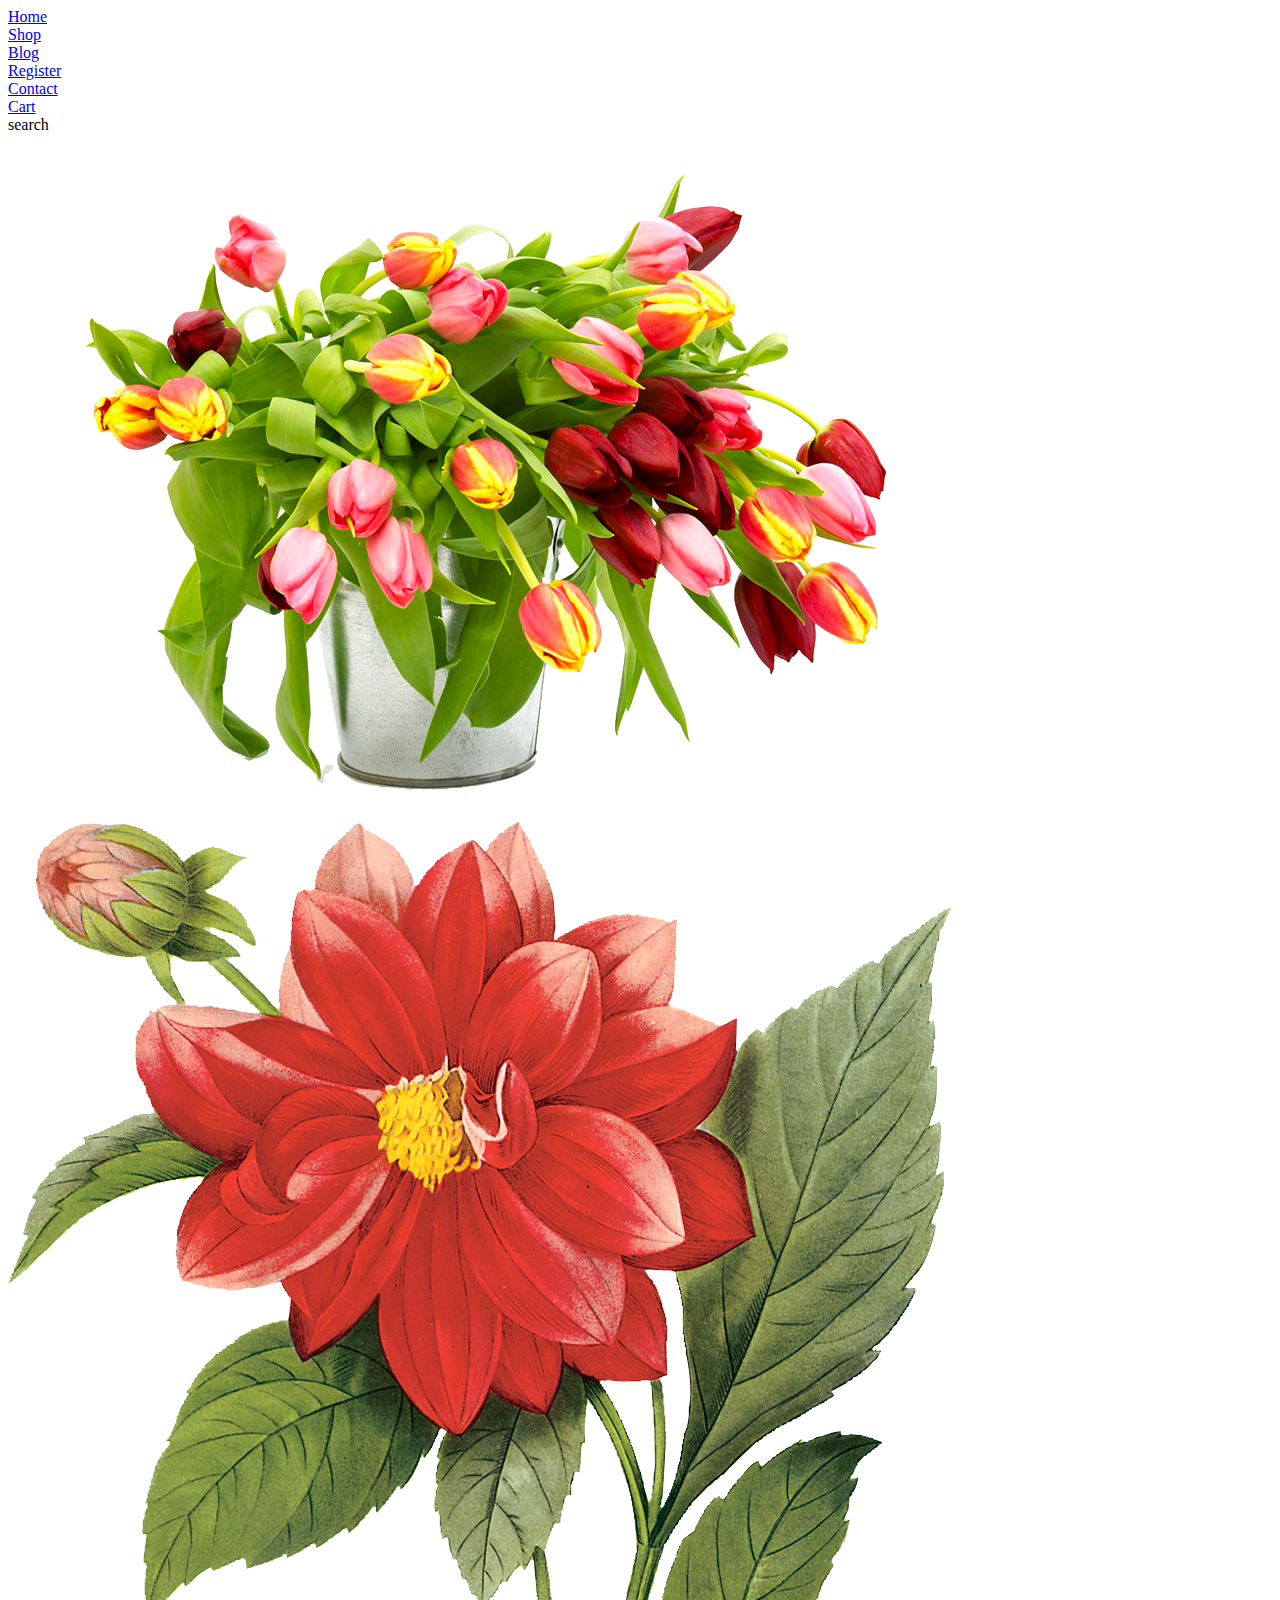
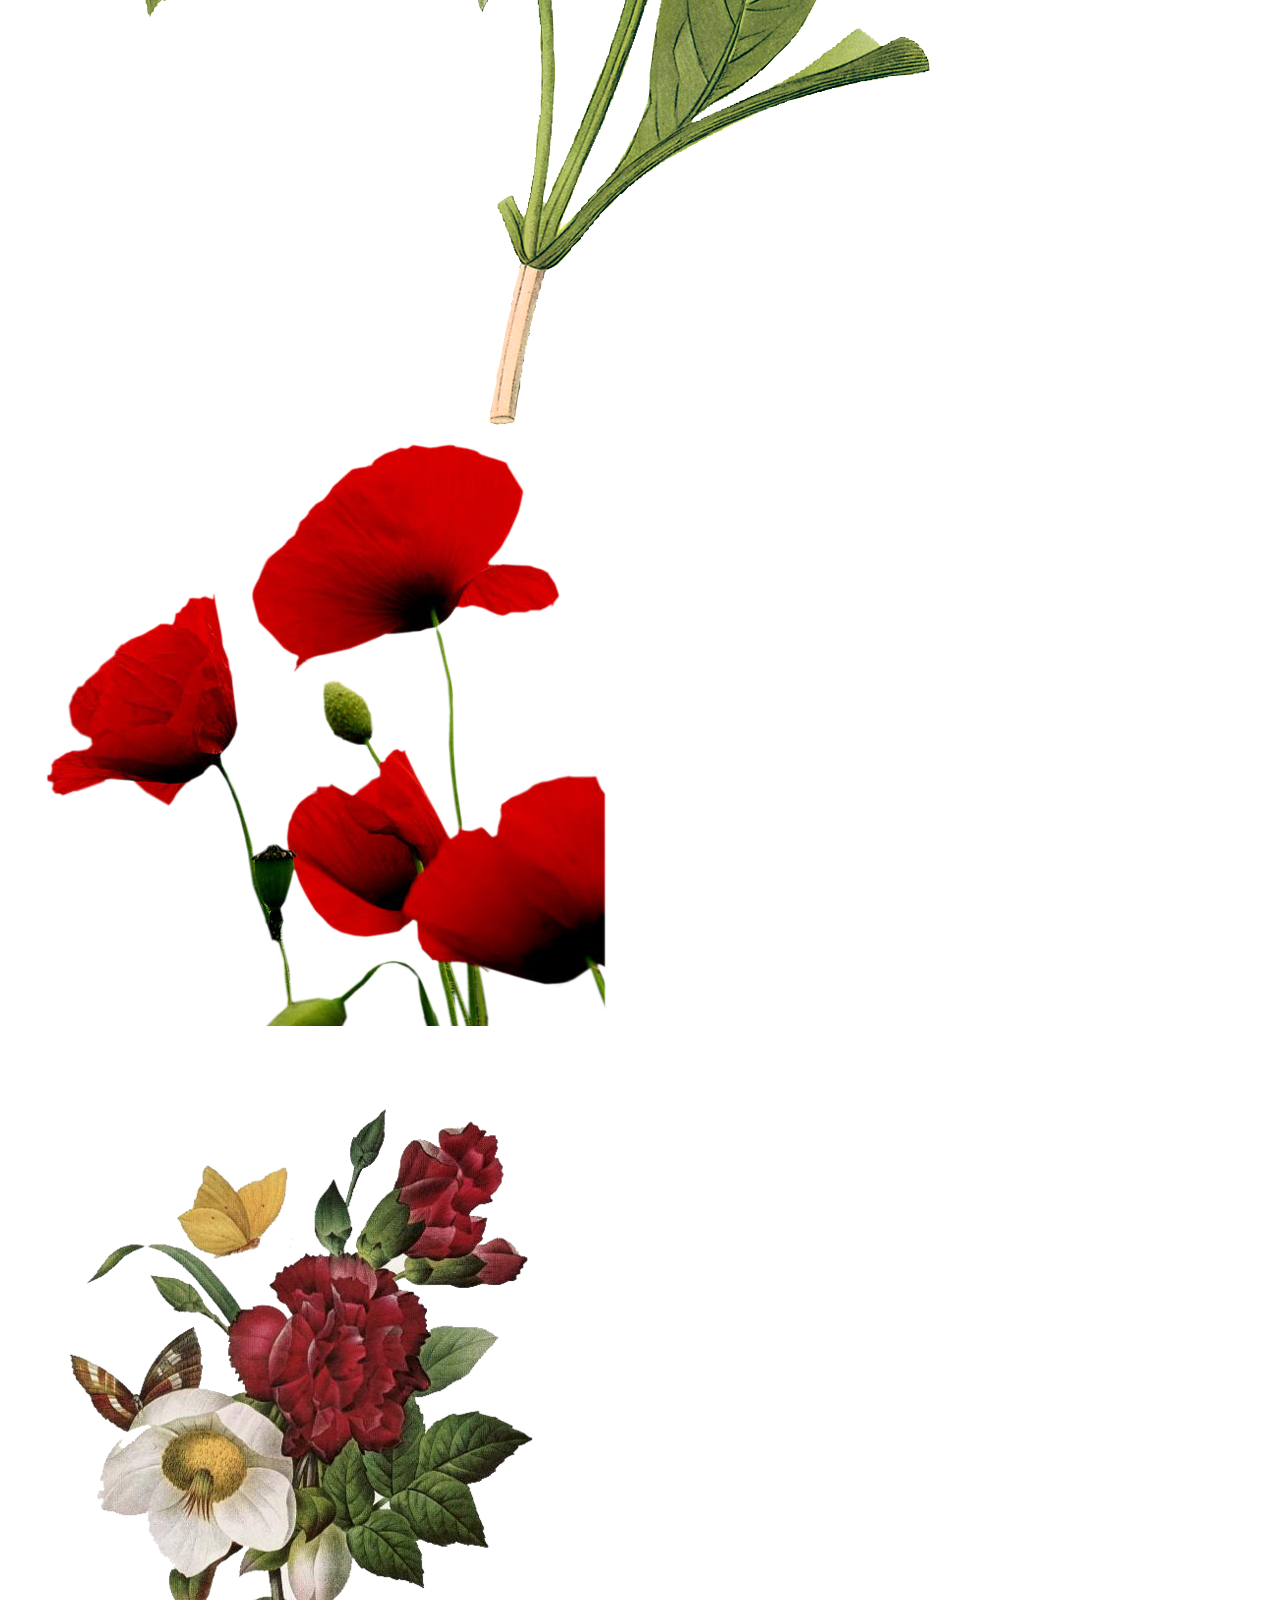
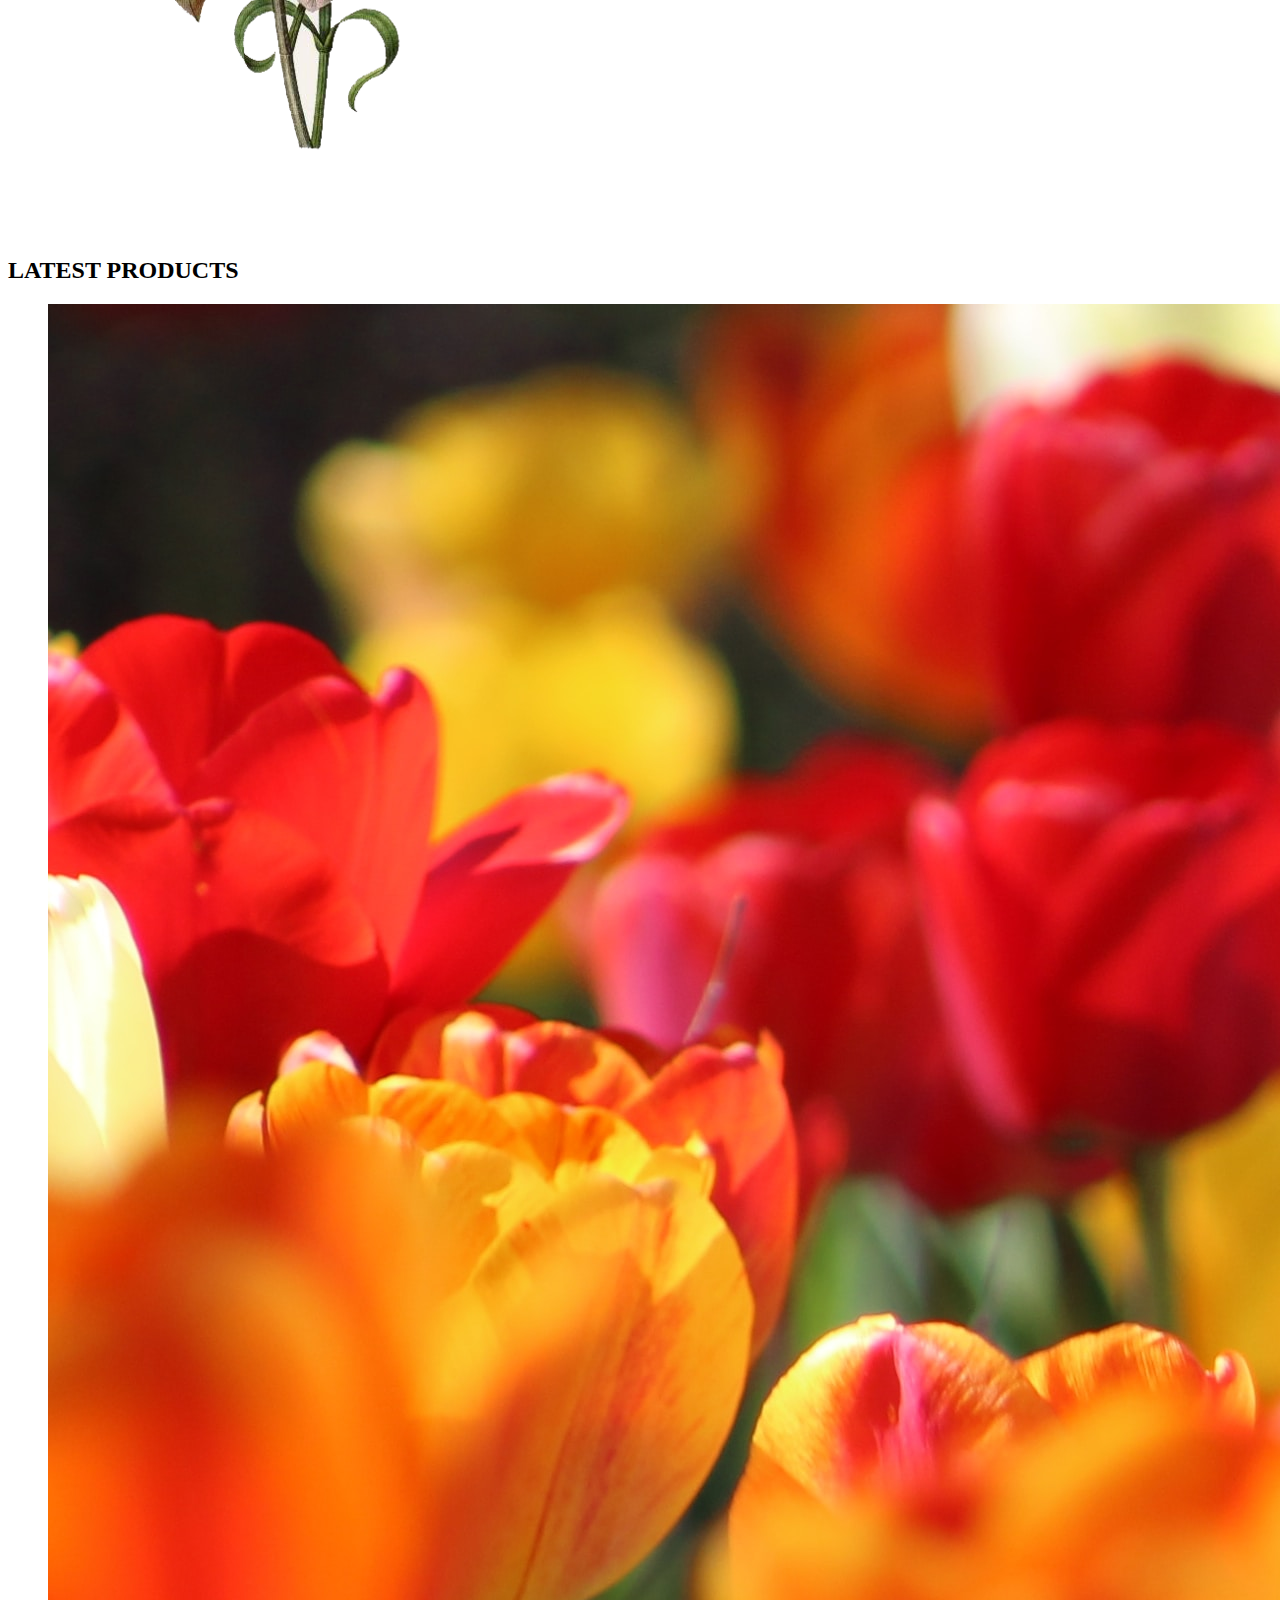
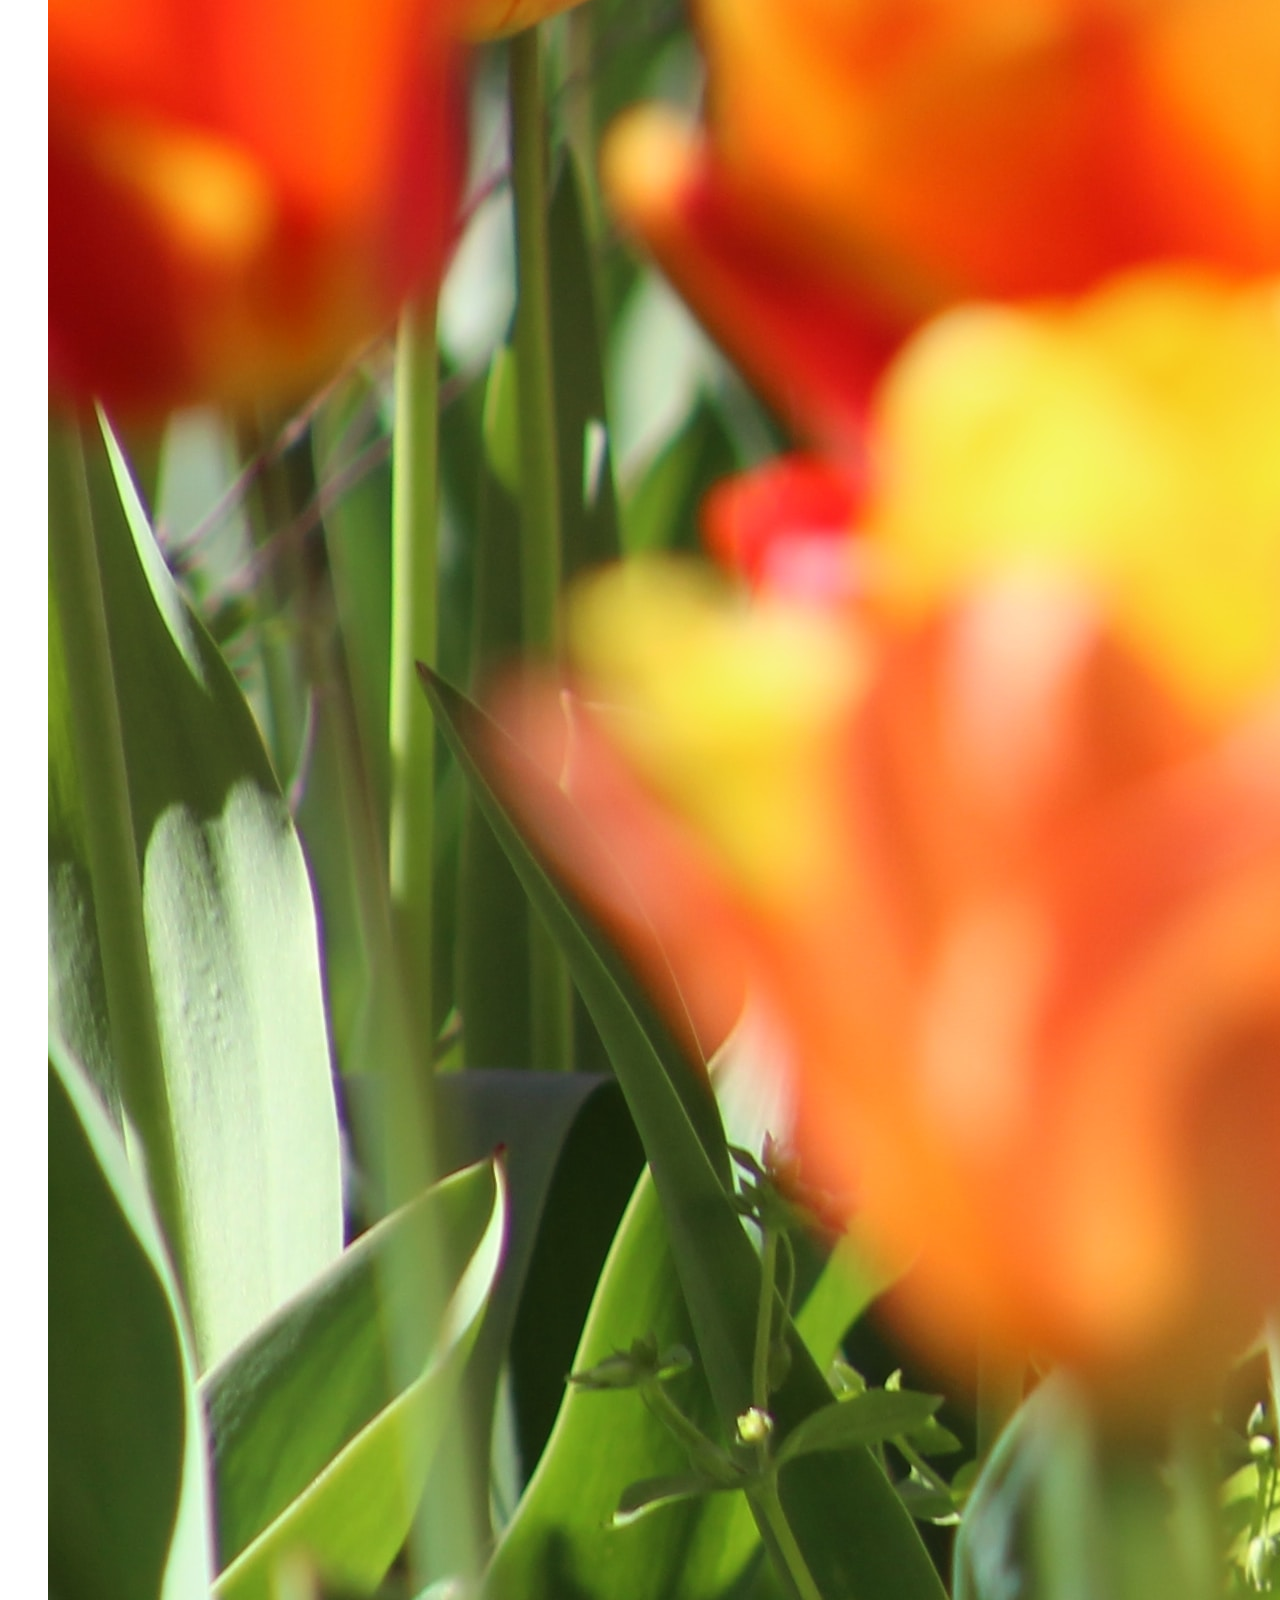
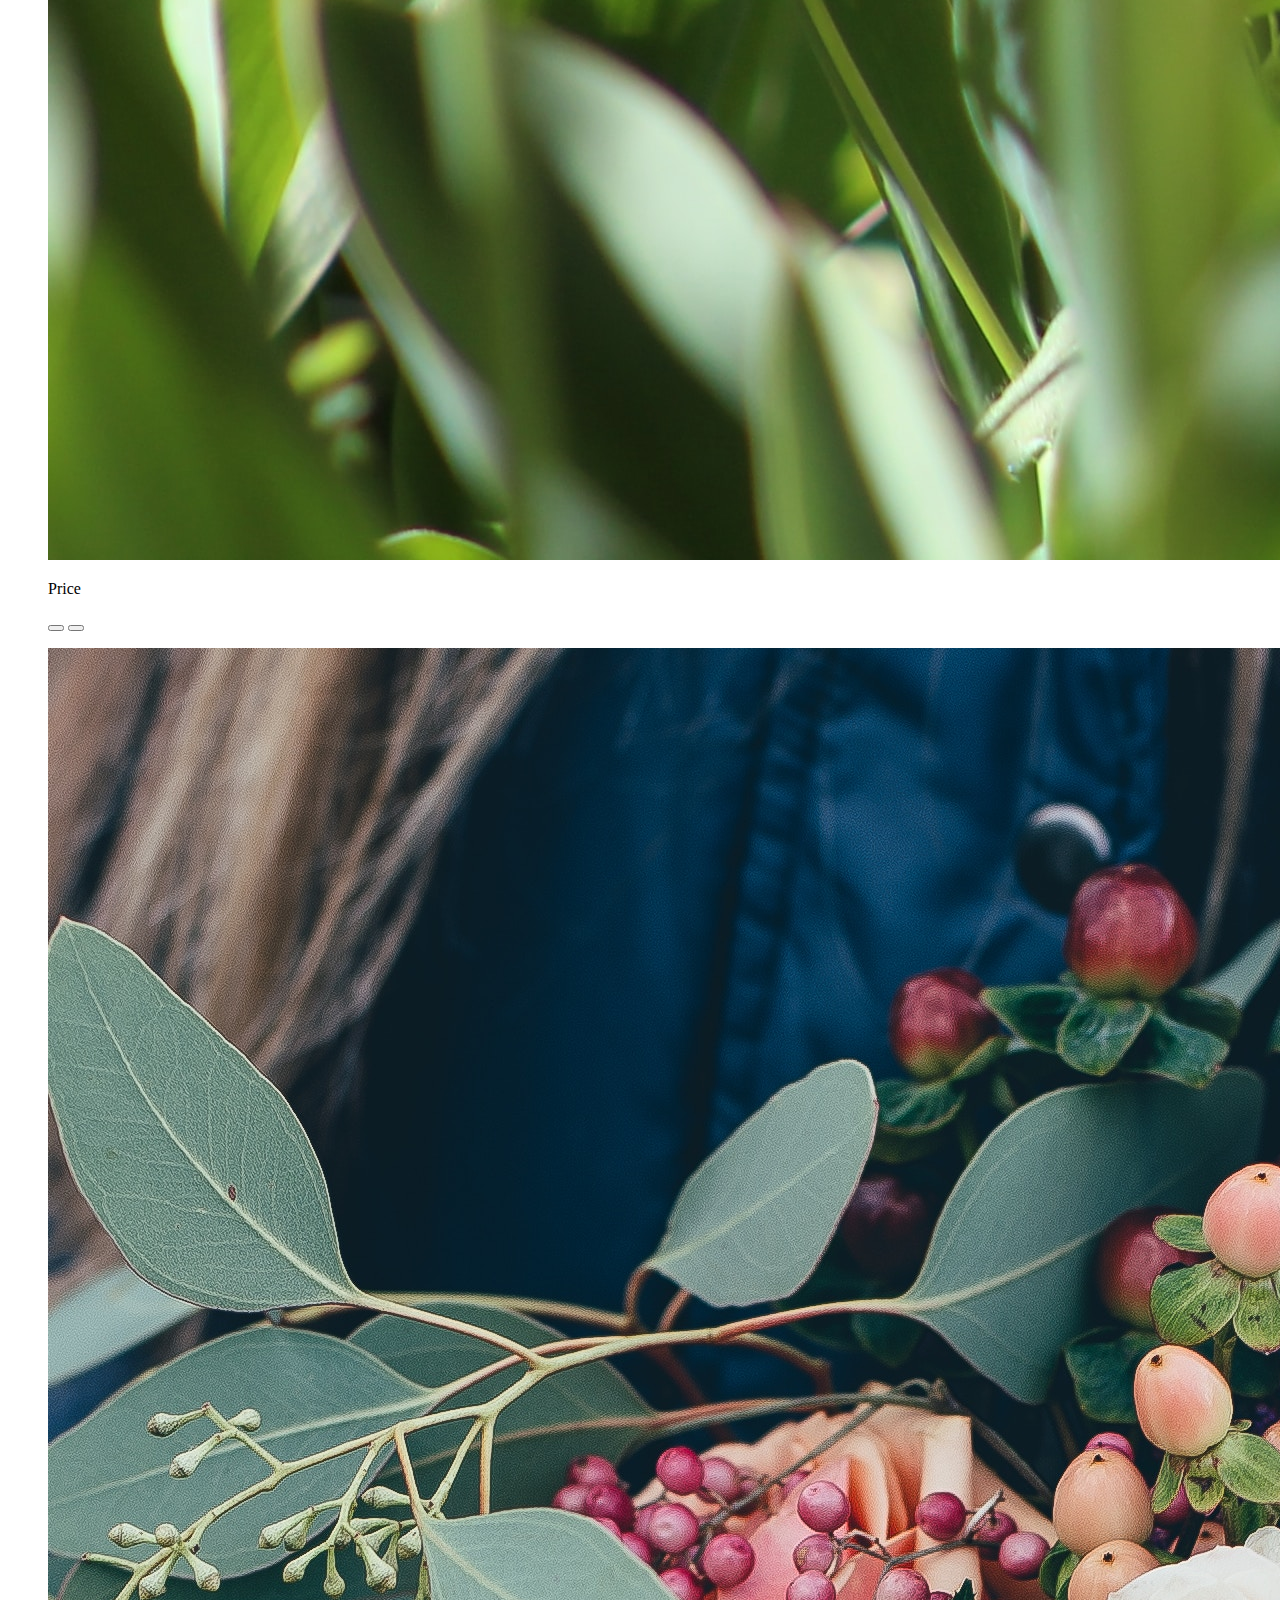
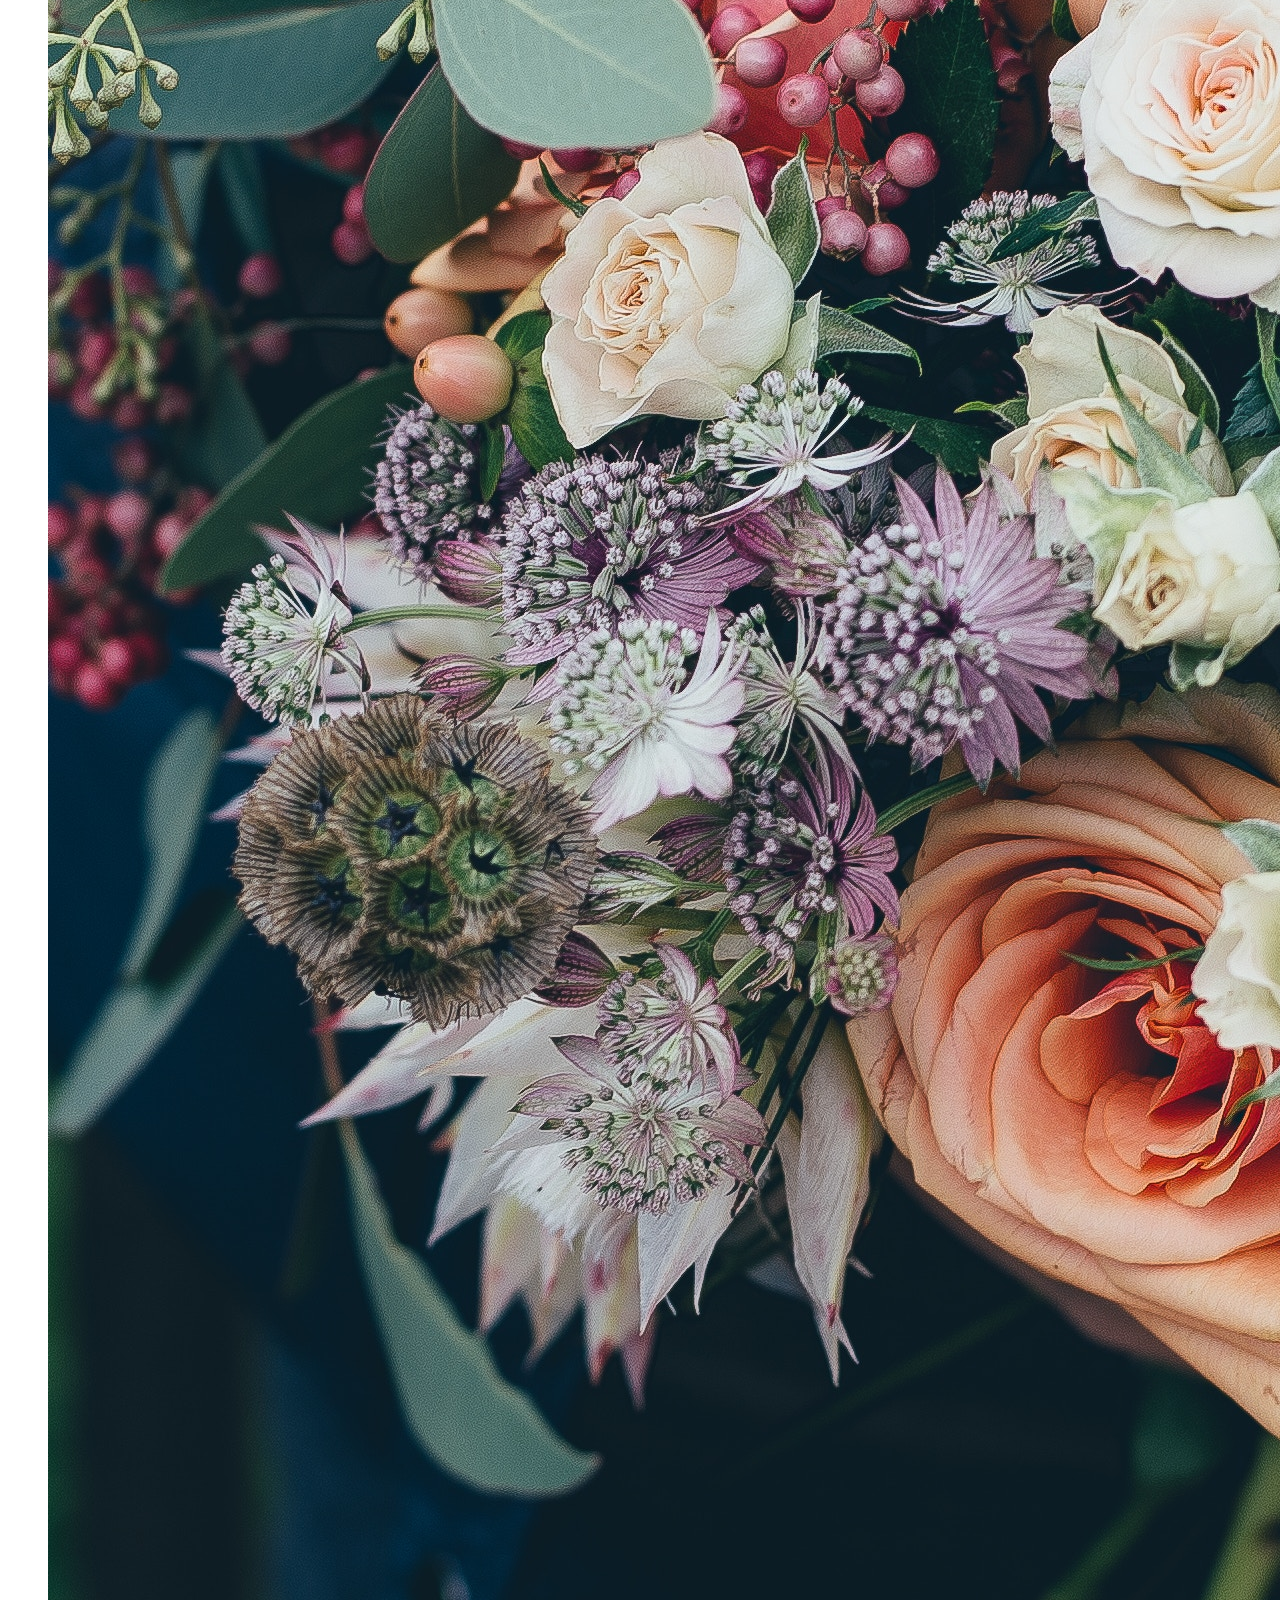
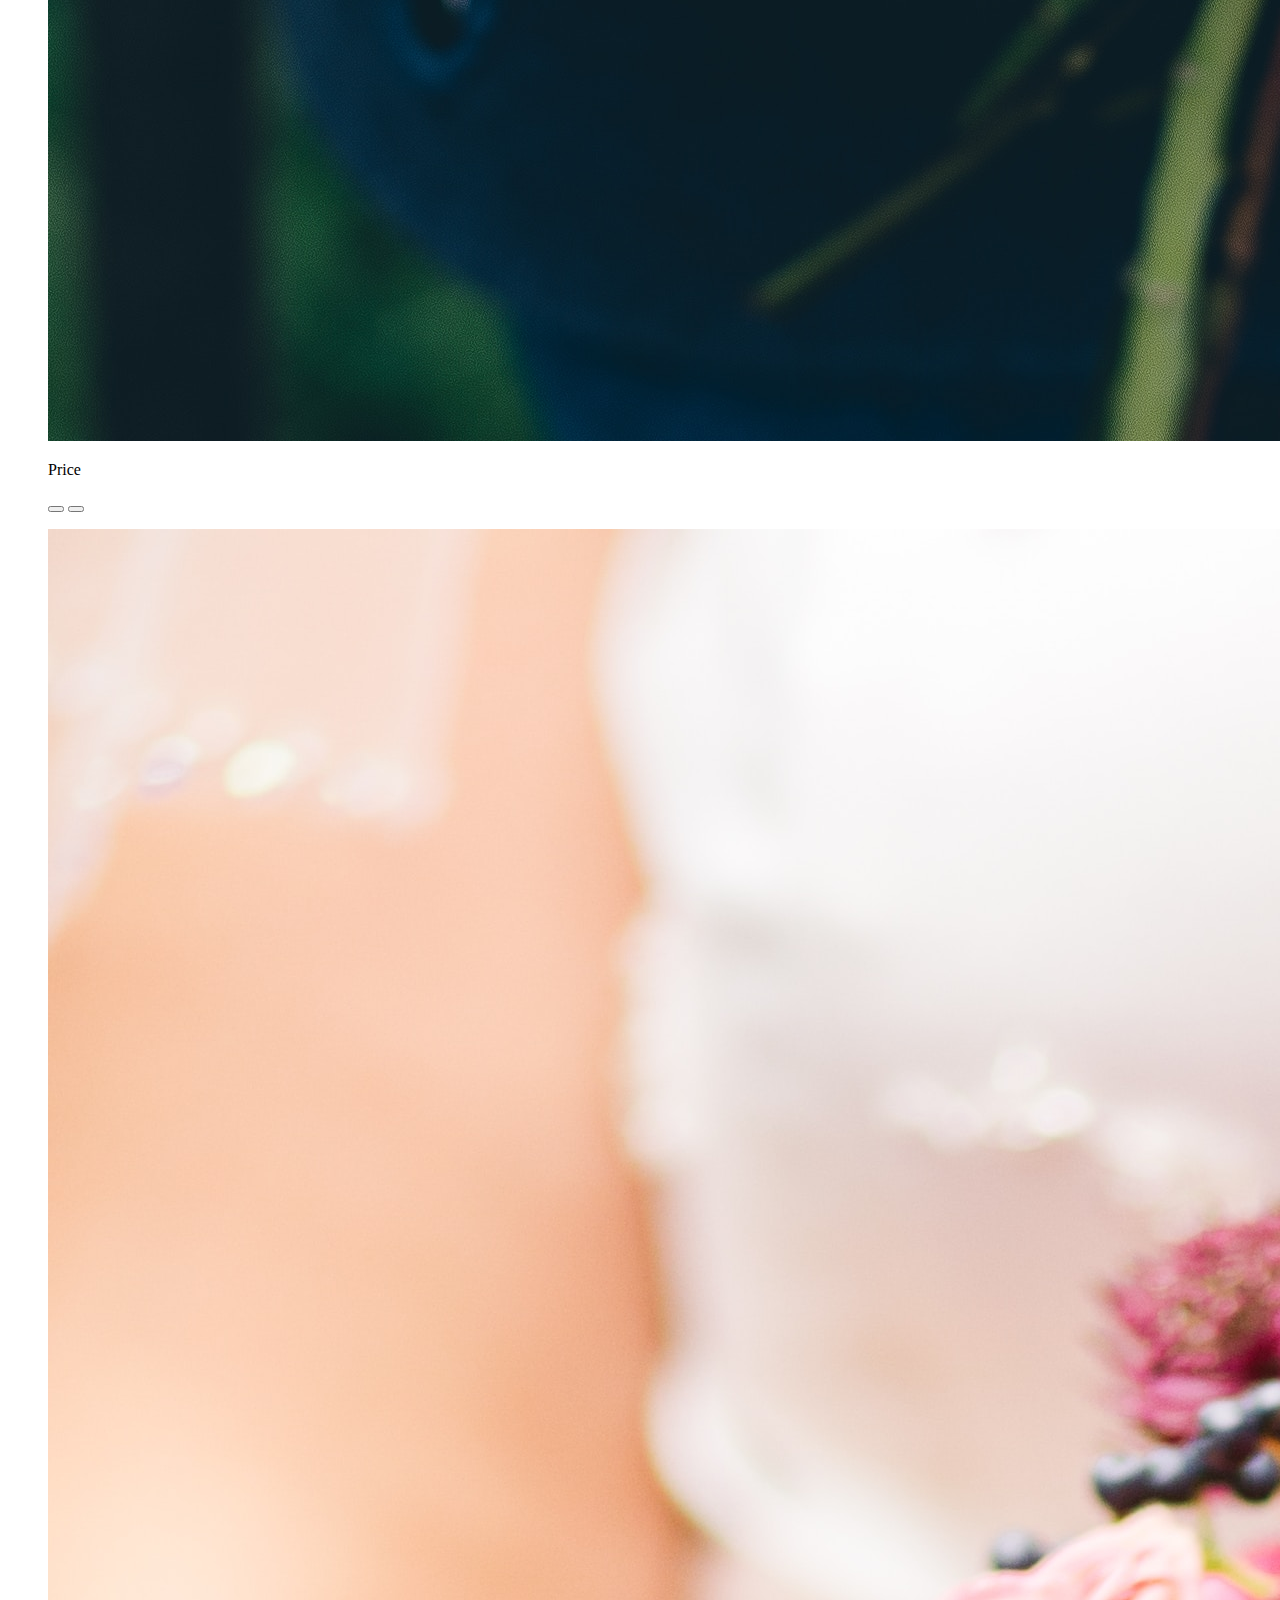
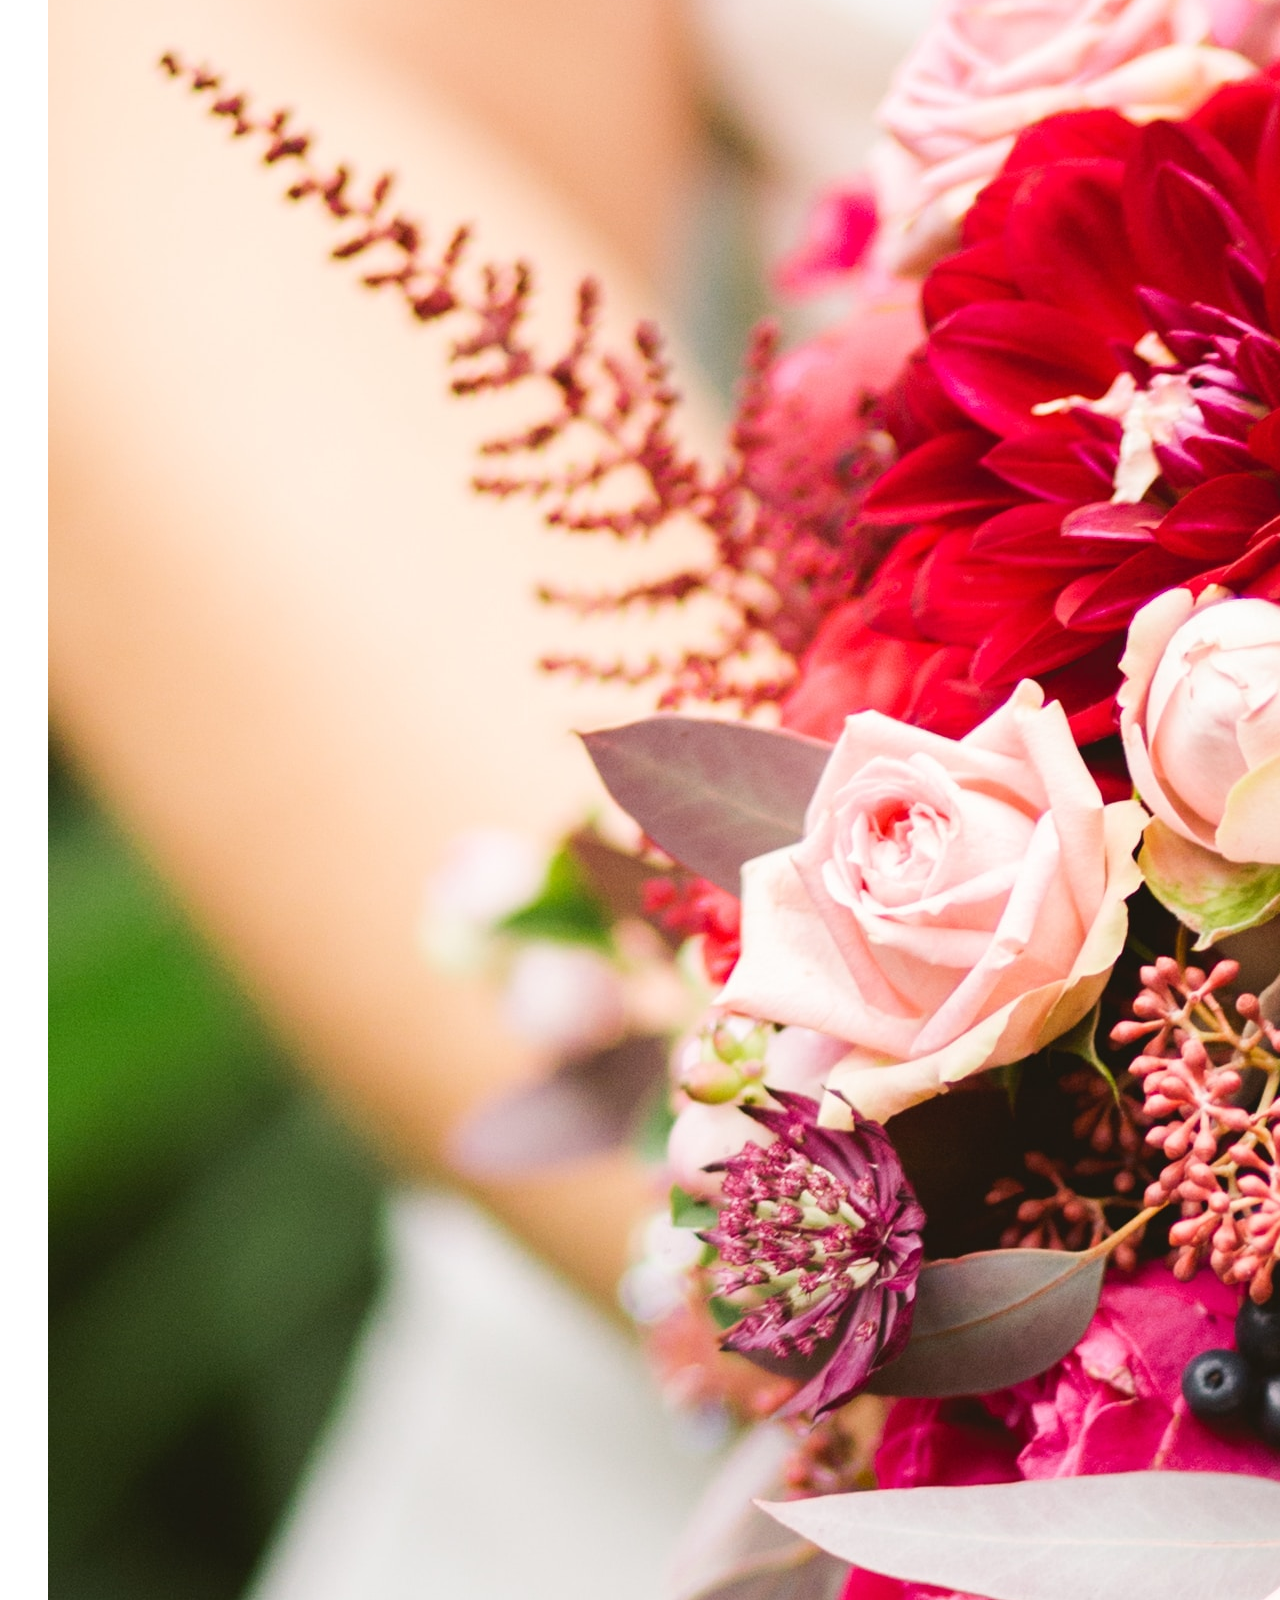
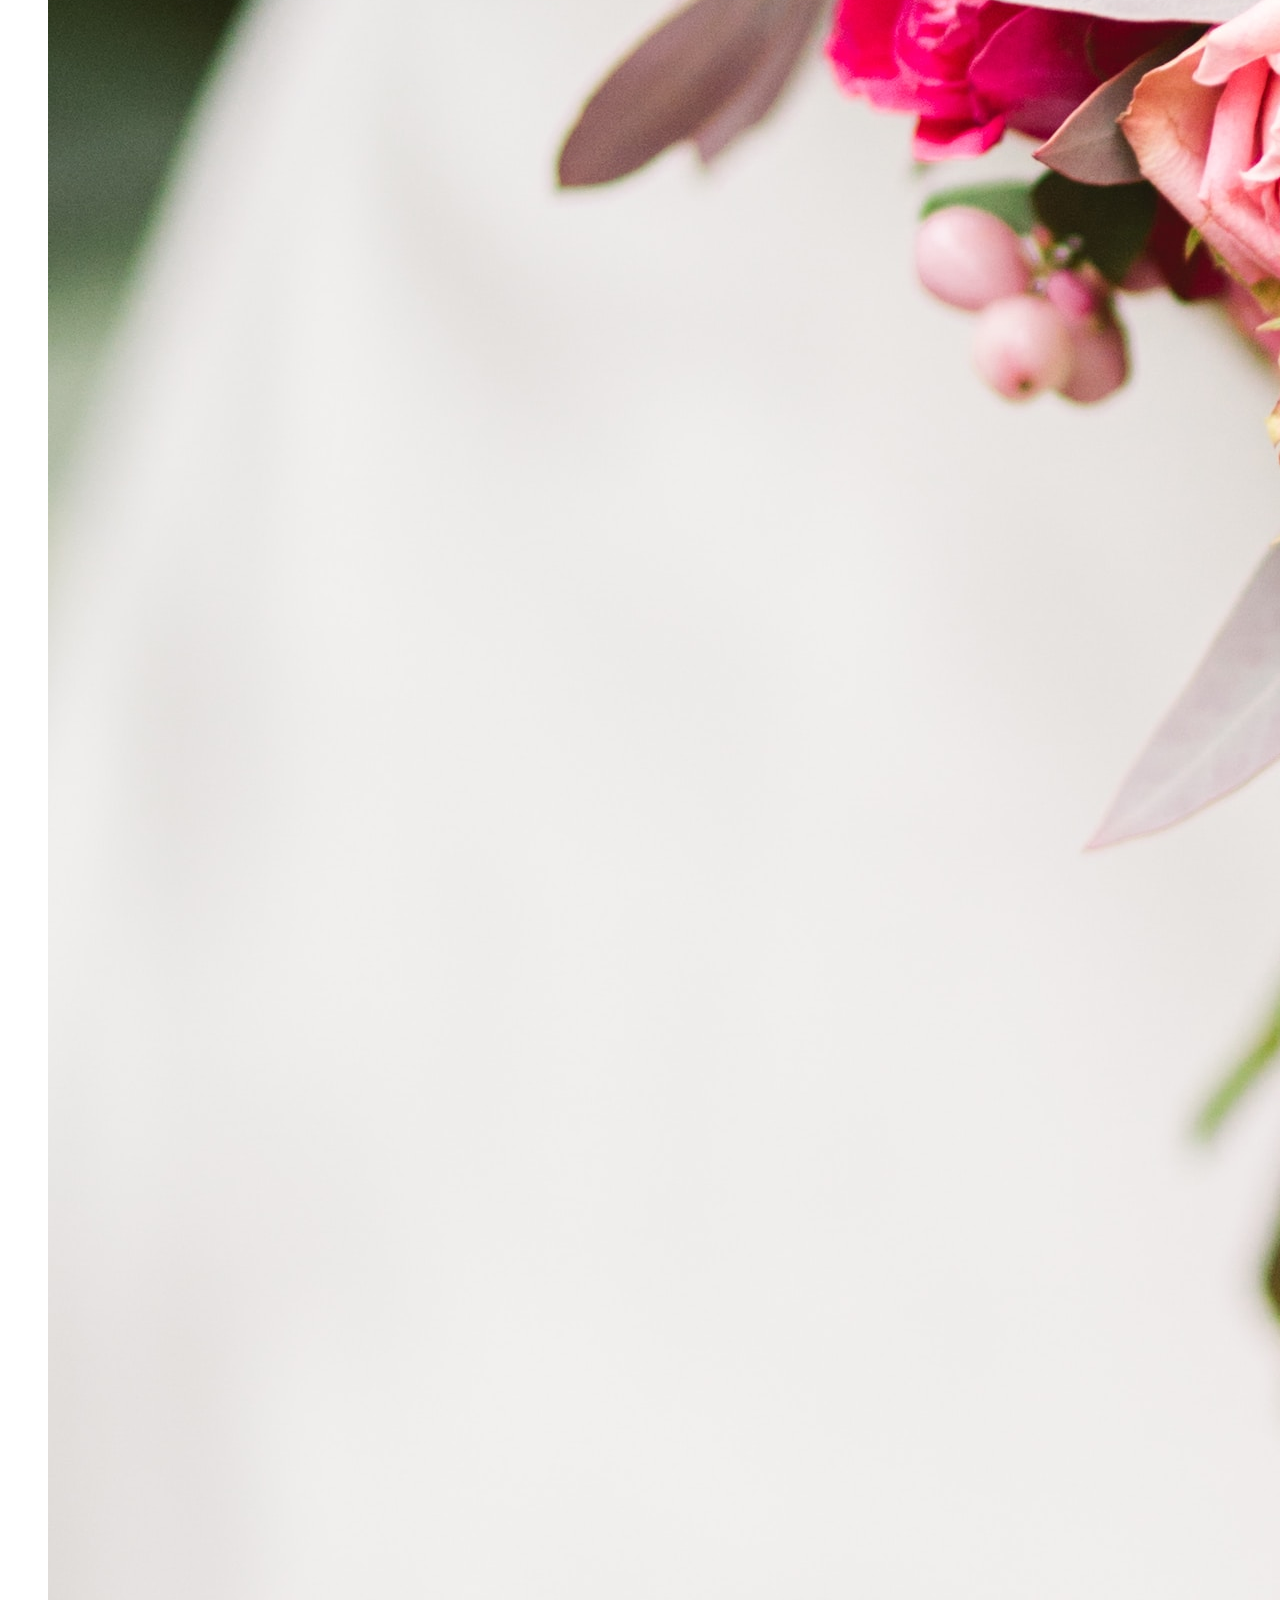
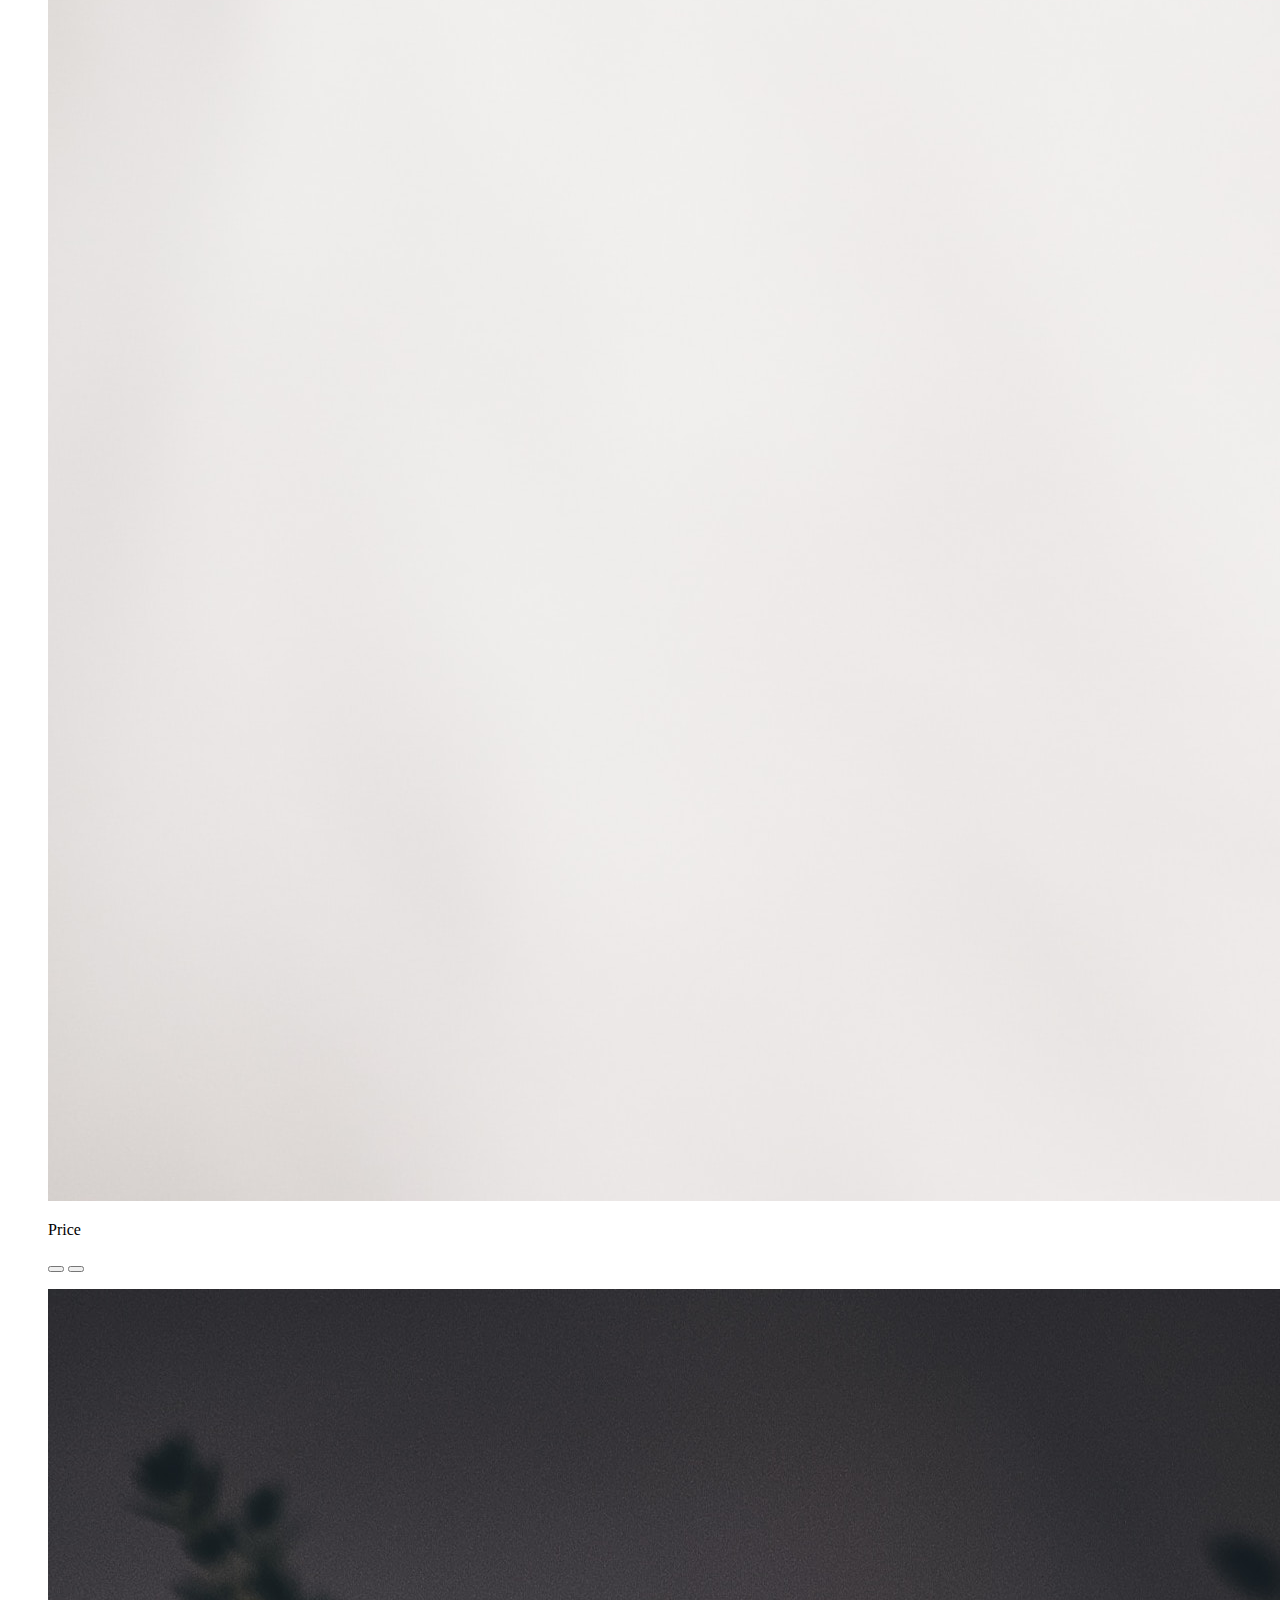
==== index.html @ 4d69bd99 "The html structure and images to bes used are downloaded too" ====
<!DOCTYPE html>
<html lang="en">

<head>
    <meta charset="UTF-8" />
    <meta name="viewport" content="width=device-width, initial-scale=1.0" />
    <meta http-equiv="X-UA-Compatible" content="ie=edge" />
    <link rel="stylesheet" href="css/main.css">
    <script src="https://kit.fontawesome.com/df9a35c61a.js"></script>
    <title>Home-Flower</title>
</head>

<body>
    <nav>
        <div class="each-nav">
            <a href="javascript:void(0)">Home</a>
        </div>
        <div class="each-nav">
            <a href="javascript:void(0)">Shop</a>
        </div>
        <div class="each-nav">
            <a href="javascript:void(0)">Blog</a>
        </div>
        <div class="each-nav">
            <a href="javascript:void(0)">Register</a>
        </div>
        <div class="each-nav">
            <a href="javascript:void(0)">Contact</a>
        </div>
        <div class="each-nav">
            <a href="javascript:void(0)">Cart</a>
        </div>
        <div class="each-nav">
            search
        </div>
    </nav>
    <div class="banner">
        <div class="left-banner">

        </div>
        <div class="right-banner">

        </div>
    </div>
    <div class="services">
        <div class="each-card">

        </div>
        <div class="each-card">

        </div>
        <div class="each-card">

        </div>
        <div class="each-card">

        </div>
    </div>
    <div class="display-flowers">
        <div class="each-flower-section">
            <img src="images/6.png" alt="flowers in our collection">
        </div>
        <div class="each-flower-section">
            <img src="images/7.png" alt="flowers in our collection">
        </div>
        <div class="each-flower-section">
            <img src="images/4.png" alt="flowers in our collection">
        </div>
        <div class="each-flower-section">
            <img src="images/2.png" alt="flowers in our collection">
        </div>
    </div>
    <div class="latest-product">
        <h2>LATEST <span>PRODUCTS</span></h2>
        <div class="each-product">
            <figure>
                <img src="images/8.jpg" alt="">
                <figcaption>
                    <p>Price</p>
                    <span>
                        <button><i class="fa fa-shopping-cart"></i></button>
                        <button><i class="fa fa-heart-o"></i></button>
                    </span>
                </figcaption>
            </figure>
        </div>
        <div class="each-product">
            <figure>
                <img src="images/9.jpg" alt="">
                <figcaption>
                    <p>Price</p>
                    <span>
                        <button><i class="fa fa-shopping-cart"></i></button>
                        <button><i class="fa fa-heart-o"></i></button>
                    </span>
                </figcaption>
            </figure>
        </div>
        <div class="each-product">
            <figure>
                <img src="images/10.jpg" alt="">
                <figcaption>
                    <p>Price</p>
                    <span>
                        <button><i class="fa fa-shopping-cart"></i></button>
                        <button><i class="fa fa-heart-o"></i></button>
                    </span>
                </figcaption>
            </figure>
        </div>
        <div class="each-product">
            <figure>
                <img src="images/11.jpg" alt="">
                <figcaption>
                    <p>Price</p>
                    <span>
                        <button><i class="fa fa-shopping-cart"></i></button>
                        <button><i class="fa fa-heart-o"></i></button>
                    </span>
                </figcaption>
            </figure>
        </div>
        <div class="each-product">
            <figure>
                <img src="images/12.jpg" alt="">
                <figcaption>
                    <p>Price</p>
                    <span>
                        <button><i class="fa fa-shopping-cart"></i></button>
                        <button><i class="fa fa-heart-o"></i></button>
                    </span>
                </figcaption>
            </figure>
        </div>
        <div class="each-product">
            <figure>
                <img src="images/7.png" alt="">
                <figcaption>
                    <p>Price</p>
                    <span>
                        <button><i class="fa fa-shopping-cart"></i></button>
                        <button><i class="fa fa-heart-o"></i></button>
                    </span>
                </figcaption>
            </figure>
        </div>
        <div class="each-product">
            <figure>
                <img src="images/11.jpg" alt="">
                <figcaption>
                    <p>Price</p>
                    <span>
                        <button><i class="fa fa-shopping-cart"></i></button>
                        <button><i class="fa fa-heart-o"></i></button>
                    </span>
                </figcaption>
            </figure>
        </div>
        <div class="each-product">
            <figure>
                <img src="images/5.png" alt="">
                <figcaption>
                    <p>Price</p>
                    <span>
                        <button><i class="fa fa-shopping-cart"></i></button>
                        <button><i class="fa fa-heart-o"></i></button>
                    </span>
                </figcaption>
            </figure>
        </div>
    </div>
    <div class="newsletter">
        <div class="main-receive-newsletter">
            <h3>GET UPDATE FROM FLOWER APP</h3>
            <p>Bearing Void gathering light light his eavening unto dont afraid</p>
            <div>
                <form action="javscript:void(0)" method="post">
                    <input type="email" name="email" id="email" placeholder="Your email e.g flowers@geek.com">
                    <input type="submit" value="Subscribe Now">
                </form>
            </div>
        </div>
    </div>
    <footer>
        <div class="about">
            <h3>About Us</h3>
            <p>
                Lorem ipsum dolor sit amet, consectetur adipisicing elit, sed do eiusmod tempor incididunt ut labore
                dolore magna aliqua.Lorem ipsum dolor sit amet, consectetur adipisicing elit, sed do eiusmod tempor
                incididunt ut labore dolore magna aliqua.
                Lorem ipsum dolor sit amet, consectetur adipisicing elit, sed do eiusmod tempor incididunt ut labore
                dolore magna aliqua.
                Lorem ipsum dolor sit amet, consectetur adipisicing elit, sed do eiusmod tempor incididunt ut labore
                dolore magna aliqua.
            </p>
        </div>
        <div class="gallery">
            <div class="each-gallery-item">
                <img src="images/2.png" alt="">
            </div>
            <div class="each-gallery-item">
                <img src="images/1.png" alt="">
            </div>
            <div class="each-gallery-item">
                <img src="images/3.png" alt="">
            </div>
            <div class="each-gallery-item">
                <img src="images/4.png" alt="">
            </div>
            <div class="each-gallery-item">
                <img src="images/5.png" alt="">
            </div>
            <div class="each-gallery-item">
                <img src="images/6.png" alt="">
            </div>
        </div>
        <div class="follow-us">
            <h3>Follow Us</h3>
            <p>Let's be social</p>
            <a href="javsacript:void(0)"><i class="fab fa-facebook"></i></a>
            <a href="javsacript:void(0)"><i class="fab fa-twitter"></i></a>
            <a href="javsacript:void(0)"><i class="fab fa-instagram"></i></a>
        </div>
    </footer>
</body>


</html>
---- css/main.css ----
* {
  box-sizing: border-box;
}
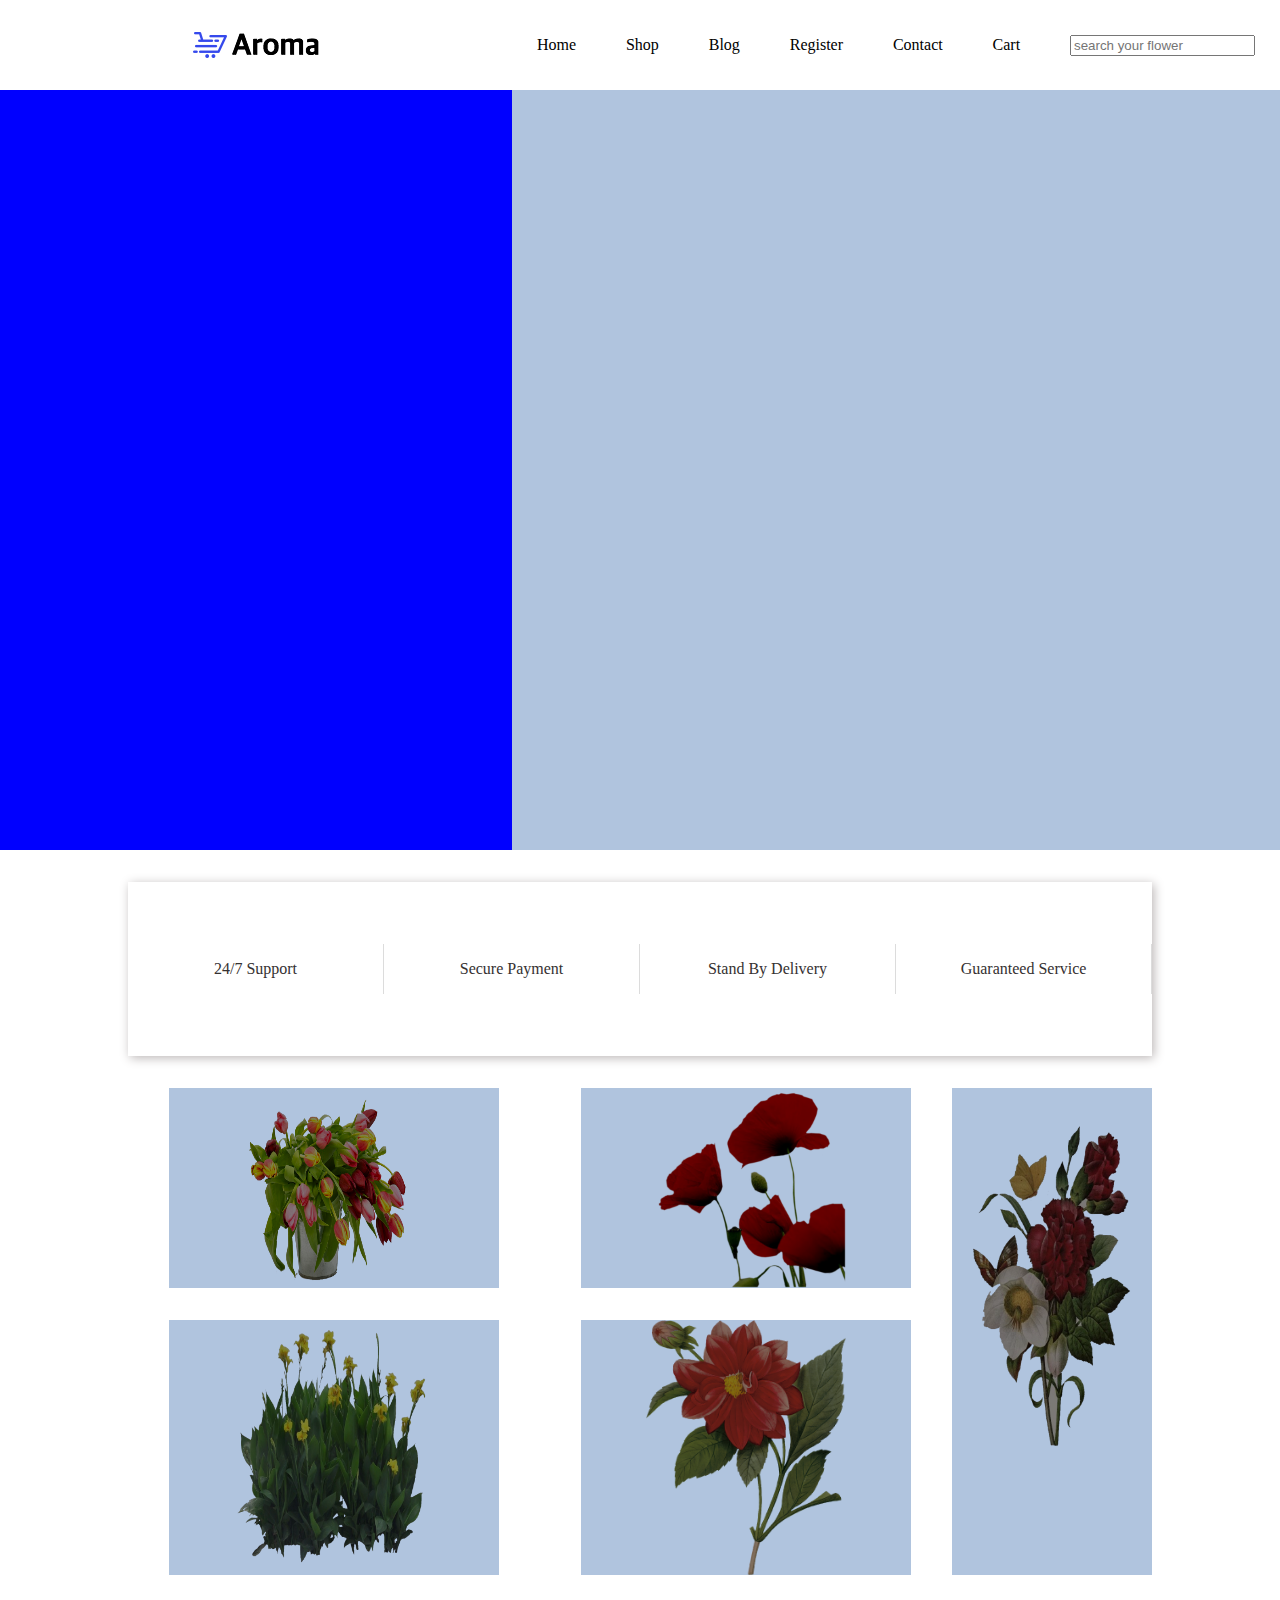
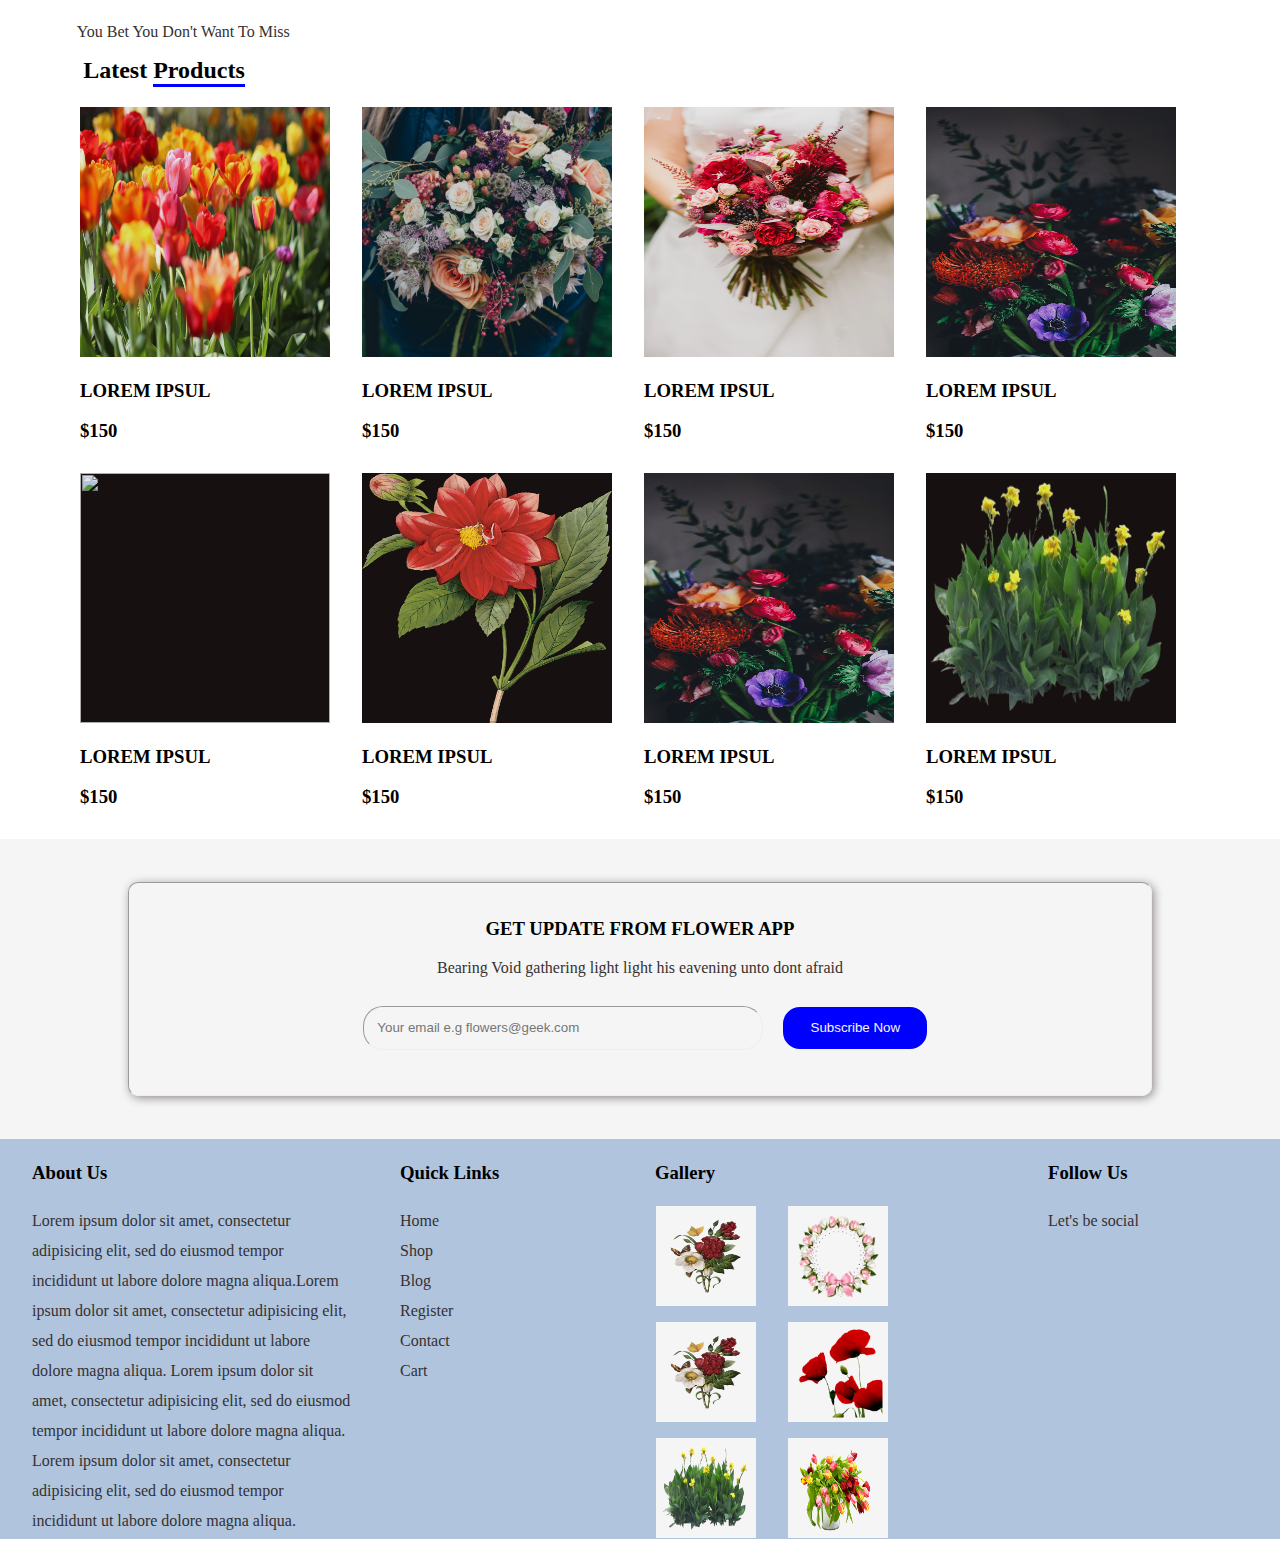
==== commit d91a7bfc: "Aside form the welcoming picture and note, the desktop view of the home page made" ====
--- a/index.html
+++ b/index.html
@@ -1,189 +1,457 @@
 <!DOCTYPE html>
 <html lang="en">
-
 <head>
-    <meta charset="UTF-8" />
-    <meta name="viewport" content="width=device-width, initial-scale=1.0" />
-    <meta http-equiv="X-UA-Compatible" content="ie=edge" />
-    <link rel="stylesheet" href="css/main.css">
+    <meta charset="UTF-8"></meta>
+
+    <meta
+        name="viewport"
+        content="width=device-width, initial-scale=1.0"
+    ></meta>
+
+    <meta
+        http-equiv="X-UA-Compatible"
+        content="ie=edge"
+    ></meta>
+
+    <link
+        rel="stylesheet"
+        href="css/main.css"
+    ></link>
+
+    <link
+        rel="shortcut icon"
+        href="images/Flower hub.png"
+        type="image/x-icon"
+    ></link>
+
     <script src="https://kit.fontawesome.com/df9a35c61a.js"></script>
+
     <title>Home-Flower</title>
 </head>
 
 <body>
     <nav>
-        <div class="each-nav">
-            <a href="javascript:void(0)">Home</a>
-        </div>
-        <div class="each-nav">
-            <a href="javascript:void(0)">Shop</a>
-        </div>
-        <div class="each-nav">
-            <a href="javascript:void(0)">Blog</a>
-        </div>
-        <div class="each-nav">
-            <a href="javascript:void(0)">Register</a>
-        </div>
-        <div class="each-nav">
-            <a href="javascript:void(0)">Contact</a>
-        </div>
-        <div class="each-nav">
-            <a href="javascript:void(0)">Cart</a>
-        </div>
-        <div class="each-nav">
-            search
+        <div class="logo">
+            <img
+                src="images/logo.png"
+                alt="Flower hub logo"
+            >
+        </div>
+
+        <div class="nav-text-content">
+            <div class="each-nav-link">
+                <a
+                    href="javascript:void(0)"
+                    class="nav-link"
+                >Home</a>
+            </div>
+
+            <div class="each-nav-link">
+                <a
+                    href="javascript:void(0)"
+                    class="nav-link"
+                >Shop</a>
+            </div>
+
+            <div class="each-nav-link">
+                <a
+                    href="javascript:void(0)"
+                    class="nav-link"
+                >Blog</a>
+            </div>
+
+            <div class="each-nav-link">
+                <a
+                    href="javascript:void(0)"
+                    class="nav-link"
+                >Register</a>
+            </div>
+
+            <div class="each-nav-link">
+                <a
+                    href="javascript:void(0)"
+                    class="nav-link"
+                >Contact</a>
+            </div>
+
+            <div class="each-nav-link">
+                <a
+                    href="javascript:void(0)"
+                    class="nav-link"
+                >Cart</a>
+            </div>
+
+            <div class="each-nav-link">
+                <form
+                    action="javascript:void(0)"
+                    method="post"
+                >
+                    <input
+                        type="search"
+                        name="search"
+                        id="search"
+                        placeholder="search your flower"
+                    ></input>
+                </form>
+            </div>
         </div>
     </nav>
+
     <div class="banner">
-        <div class="left-banner">
-
-        </div>
-        <div class="right-banner">
-
-        </div>
+        <div class="left-banner"></div>
+        <div class="right-banner"></div>
     </div>
+
     <div class="services">
         <div class="each-card">
-
-        </div>
+            <i class="fas fa-headset"></i>
+
+            <p>24/7 Support</p>
+
+            <p></p>
+        </div>
+
         <div class="each-card">
-
-        </div>
+            <i class="fas fa-shopping-bag"></i>
+
+            <p>Secure Payment</p>
+        </div>
+
         <div class="each-card">
-
-        </div>
+            <i class="fas fa-truck"></i>
+
+            <p>Stand By Delivery</p>
+        </div>
+
         <div class="each-card">
-
+            <i class="fas fa-concierge-bell"></i>
+
+            <p>Guaranteed Service</p>
         </div>
     </div>
+
     <div class="display-flowers">
-        <div class="each-flower-section">
-            <img src="images/6.png" alt="flowers in our collection">
-        </div>
-        <div class="each-flower-section">
-            <img src="images/7.png" alt="flowers in our collection">
-        </div>
-        <div class="each-flower-section">
-            <img src="images/4.png" alt="flowers in our collection">
-        </div>
-        <div class="each-flower-section">
-            <img src="images/2.png" alt="flowers in our collection">
+        <div class="display-container">
+            <div class="display-section">
+                <div class="each-flower-section">
+                    <img
+                        src="images/6.png"
+                        alt="flowers in our collection"
+                    >
+                </div>
+
+                <div class="each-flower-section">
+                    <img
+                        src="images/4.png"
+                        alt="flowers in our collection"
+                    >
+                </div>
+            </div>
+
+            <div class="display-section-down">
+                <div class="each-flower-section">
+                    <img
+                        src="images/5.png"
+                        alt="flowers in our collection"
+                    >
+                </div>
+
+                <div class="each-flower-section">
+                    <img
+                        src="images/7.png"
+                        alt="flowers in our collection"
+                    >
+                </div>
+            </div>
+        </div>
+
+        <div class="each-flower-section right">
+            <img
+                src="images/2.png"
+                alt="flowers in our collection"
+            >
         </div>
     </div>
+
     <div class="latest-product">
-        <h2>LATEST <span>PRODUCTS</span></h2>
-        <div class="each-product">
-            <figure>
-                <img src="images/8.jpg" alt="">
-                <figcaption>
-                    <p>Price</p>
-                    <span>
-                        <button><i class="fa fa-shopping-cart"></i></button>
-                        <button><i class="fa fa-heart-o"></i></button>
-                    </span>
-                </figcaption>
-            </figure>
-        </div>
-        <div class="each-product">
-            <figure>
-                <img src="images/9.jpg" alt="">
-                <figcaption>
-                    <p>Price</p>
-                    <span>
-                        <button><i class="fa fa-shopping-cart"></i></button>
-                        <button><i class="fa fa-heart-o"></i></button>
-                    </span>
-                </figcaption>
-            </figure>
-        </div>
-        <div class="each-product">
-            <figure>
-                <img src="images/10.jpg" alt="">
-                <figcaption>
-                    <p>Price</p>
-                    <span>
-                        <button><i class="fa fa-shopping-cart"></i></button>
-                        <button><i class="fa fa-heart-o"></i></button>
-                    </span>
-                </figcaption>
-            </figure>
-        </div>
-        <div class="each-product">
-            <figure>
-                <img src="images/11.jpg" alt="">
-                <figcaption>
-                    <p>Price</p>
-                    <span>
-                        <button><i class="fa fa-shopping-cart"></i></button>
-                        <button><i class="fa fa-heart-o"></i></button>
-                    </span>
-                </figcaption>
-            </figure>
-        </div>
-        <div class="each-product">
-            <figure>
-                <img src="images/12.jpg" alt="">
-                <figcaption>
-                    <p>Price</p>
-                    <span>
-                        <button><i class="fa fa-shopping-cart"></i></button>
-                        <button><i class="fa fa-heart-o"></i></button>
-                    </span>
-                </figcaption>
-            </figure>
-        </div>
-        <div class="each-product">
-            <figure>
-                <img src="images/7.png" alt="">
-                <figcaption>
-                    <p>Price</p>
-                    <span>
-                        <button><i class="fa fa-shopping-cart"></i></button>
-                        <button><i class="fa fa-heart-o"></i></button>
-                    </span>
-                </figcaption>
-            </figure>
-        </div>
-        <div class="each-product">
-            <figure>
-                <img src="images/11.jpg" alt="">
-                <figcaption>
-                    <p>Price</p>
-                    <span>
-                        <button><i class="fa fa-shopping-cart"></i></button>
-                        <button><i class="fa fa-heart-o"></i></button>
-                    </span>
-                </figcaption>
-            </figure>
-        </div>
-        <div class="each-product">
-            <figure>
-                <img src="images/5.png" alt="">
-                <figcaption>
-                    <p>Price</p>
-                    <span>
-                        <button><i class="fa fa-shopping-cart"></i></button>
-                        <button><i class="fa fa-heart-o"></i></button>
-                    </span>
-                </figcaption>
-            </figure>
+        <p>
+            You Bet You Don't Want To Miss
+        </p>
+
+        <h2>
+            Latest
+
+            <span>Products</span>
+        </h2>
+
+        <div class="each-product-category">
+            <div class="each-product">
+                <figure>
+                    <img
+                        src="images/8.jpg"
+                        alt=""
+                    >
+
+                    <span class="w3-animate-zoom">
+                        <a>
+                            <i class="fa fa-shopping-cart"></i>
+                        </a>
+
+                        <a>
+                            <i class="fa fa-heart-o"></i>
+                        </a>
+
+                        <a>
+                            <i class="fa fa-heart-o"></i>
+                        </a>
+                    </span>
+
+                    <figcaption>
+                        <h3>LOREM IPSUL</h3>
+
+                        <h3>$150</h3>
+                    </figcaption>
+                </figure>
+            </div>
+
+            <div class="each-product">
+                <figure>
+                    <img
+                        src="images/9.jpg"
+                        alt=""
+                    >
+
+                    <span class="w3-animate-zoom">
+                        <a>
+                            <i class="fa fa-shopping-cart"></i>
+                        </a>
+
+                        <a>
+                            <i class="fa fa-heart-o"></i>
+                        </a>
+
+                        <a>
+                            <i class="fa fa-heart-o"></i>
+                        </a>
+                    </span>
+
+                    <figcaption>
+                        <h3>LOREM IPSUL</h3>
+
+                        <h3>$150</h3>
+                    </figcaption>
+                </figure>
+            </div>
+
+            <div class="each-product">
+                <figure>
+                    <img
+                        src="images/10.jpg"
+                        alt=""
+                    >
+
+                    <span class="w3-animate-zoom">
+                        <a>
+                            <i class="fa fa-shopping-cart"></i>
+                        </a>
+
+                        <a>
+                            <i class="fa fa-heart-o"></i>
+                        </a>
+
+                        <a>
+                            <i class="fa fa-heart-o"></i>
+                        </a>
+                    </span>
+
+                    <figcaption>
+                        <h3>LOREM IPSUL</h3>
+
+                        <h3>$150</h3>
+                    </figcaption>
+                </figure>
+            </div>
+
+            <div class="each-product">
+                <figure>
+                    <img
+                        src="images/11.jpg"
+                        alt=""
+                    >
+
+                    <span class="w3-animate-zoom">
+                        <a>
+                            <i class="fa fa-shopping-cart"></i>
+                        </a>
+
+                        <a>
+                            <i class="fa fa-heart-o"></i>
+                        </a>
+
+                        <a>
+                            <i class="fa fa-heart-o"></i>
+                        </a>
+                    </span>
+
+                    <figcaption>
+                        <h3>LOREM IPSUL</h3>
+
+                        <h3>$150</h3>
+                    </figcaption>
+                </figure>
+            </div>
+
+            <div class="each-product">
+                <figure>
+                    <img
+                        src="images/12.jpg"
+                        alt=""
+                    >
+
+                    <span class="w3-animate-zoom">
+                        <a>
+                            <i class="fa fa-shopping-cart"></i>
+                        </a>
+
+                        <a>
+                            <i class="fa fa-heart-o"></i>
+                        </a>
+
+                        <a>
+                            <i class="fa fa-heart-o"></i>
+                        </a>
+                    </span>
+
+                    <figcaption>
+                        <h3>LOREM IPSUL</h3>
+
+                        <h3>$150</h3>
+                    </figcaption>
+                </figure>
+            </div>
+
+            <div class="each-product">
+                <figure>
+                    <img
+                        src="images/7.png"
+                        alt=""
+                    >
+
+                    <span class="w3-animate-zoom">
+                        <a>
+                            <i class="fa fa-shopping-cart"></i>
+                        </a>
+
+                        <a>
+                            <i class="fa fa-heart-o"></i>
+                        </a>
+
+                        <a>
+                            <i class="fa fa-heart-o"></i>
+                        </a>
+                    </span>
+
+                    <figcaption>
+                        <h3>LOREM IPSUL</h3>
+
+                        <h3>$150</h3>
+                    </figcaption>
+                </figure>
+            </div>
+
+            <div class="each-product">
+                <figure>
+                    <img
+                        src="images/11.jpg"
+                        alt=""
+                    >
+
+                    <span class="w3-animate-zoom">
+                        <a>
+                            <i class="fa fa-shopping-cart"></i>
+                        </a>
+
+                        <a>
+                            <i class="fa fa-heart-o"></i>
+                        </a>
+
+                        <a>
+                            <i class="fa fa-heart-o"></i>
+                        </a>
+                    </span>
+
+                    <figcaption>
+                        <h3>LOREM IPSUL</h3>
+
+                        <h3>$150</h3>
+                    </figcaption>
+                </figure>
+            </div>
+
+            <div class="each-product">
+                <figure>
+                    <img
+                        src="images/5.png"
+                        alt=""
+                    >
+
+                    <span class="w3-animate-zoom">
+                        <a>
+                            <i class="fa fa-shopping-cart"></i>
+                        </a>
+
+                        <a>
+                            <i class="fa fa-heart-o"></i>
+                        </a>
+
+                        <a>
+                            <i class="fa fa-heart-o"></i>
+                        </a>
+                    </span>
+
+                    <figcaption>
+                        <h3>LOREM IPSUL</h3>
+
+                        <h3>$150</h3>
+                    </figcaption>
+                </figure>
+            </div>
         </div>
     </div>
+
     <div class="newsletter">
         <div class="main-receive-newsletter">
             <h3>GET UPDATE FROM FLOWER APP</h3>
-            <p>Bearing Void gathering light light his eavening unto dont afraid</p>
-            <div>
-                <form action="javscript:void(0)" method="post">
-                    <input type="email" name="email" id="email" placeholder="Your email e.g flowers@geek.com">
-                    <input type="submit" value="Subscribe Now">
+
+            <p>
+                Bearing Void gathering light light his eavening unto dont afraid
+            </p>
+
+            <div class="form-field">
+                <form
+                    action="javscript:void(0)"
+                    method="post"
+                >
+                    <input
+                        type="email"
+                        name="email"
+                        id="email"
+                        placeholder="Your email e.g flowers@geek.com"
+                    ></input>
+
+                    <input
+                        type="submit"
+                        value="Subscribe Now"
+                    ></input>
                 </form>
             </div>
         </div>
     </div>
+
     <footer>
         <div class="about">
             <h3>About Us</h3>
+
             <p>
                 Lorem ipsum dolor sit amet, consectetur adipisicing elit, sed do eiusmod tempor incididunt ut labore
                 dolore magna aliqua.Lorem ipsum dolor sit amet, consectetur adipisicing elit, sed do eiusmod tempor
@@ -194,35 +462,100 @@
                 dolore magna aliqua.
             </p>
         </div>
+
+        <div class="quick-links">
+            <h3>Quick Links</h3>
+
+            <div>
+                <a href="javscript:void(0)">Home</a>
+            </div>
+
+            <div>
+                <a href="javscript:void(0)">Shop</a>
+            </div>
+
+            <div>
+                <a href="javscript:void(0)">Blog</a>
+            </div>
+
+            <div>
+                <a href="javscript:void(0)">Register</a>
+            </div>
+
+            <div>
+                <a href="javscript:void(0)">Contact</a>
+            </div>
+
+            <div>
+                <a href="javscript:void(0)">Cart</a>
+            </div>
+        </div>
+
         <div class="gallery">
-            <div class="each-gallery-item">
-                <img src="images/2.png" alt="">
-            </div>
-            <div class="each-gallery-item">
-                <img src="images/1.png" alt="">
-            </div>
-            <div class="each-gallery-item">
-                <img src="images/3.png" alt="">
-            </div>
-            <div class="each-gallery-item">
-                <img src="images/4.png" alt="">
-            </div>
-            <div class="each-gallery-item">
-                <img src="images/5.png" alt="">
-            </div>
-            <div class="each-gallery-item">
-                <img src="images/6.png" alt="">
-            </div>
-        </div>
+            <h3>Gallery</h3>
+
+            <div class="gallery-img-container">
+                <div class="each-gallery-item">
+                    <img
+                        src="images/2.png"
+                        alt=""
+                    >
+                </div>
+
+                <div class="each-gallery-item">
+                    <img
+                        src="images/1.png"
+                        alt=""
+                    >
+                </div>
+
+                <div class="each-gallery-item">
+                    <img
+                        src="images/3.png"
+                        alt=""
+                    >
+                </div>
+
+                <div class="each-gallery-item">
+                    <img
+                        src="images/4.png"
+                        alt=""
+                    >
+                </div>
+
+                <div class="each-gallery-item">
+                    <img
+                        src="images/5.png"
+                        alt=""
+                    >
+                </div>
+
+                <div class="each-gallery-item">
+                    <img
+                        src="images/6.png"
+                        alt=""
+                    >
+                </div>
+            </div>
+        </div>
+
         <div class="follow-us">
             <h3>Follow Us</h3>
+
             <p>Let's be social</p>
-            <a href="javsacript:void(0)"><i class="fab fa-facebook"></i></a>
-            <a href="javsacript:void(0)"><i class="fab fa-twitter"></i></a>
-            <a href="javsacript:void(0)"><i class="fab fa-instagram"></i></a>
+
+            <a href="javsacript:void(0)">
+                <i class="fab fa-facebook"></i>
+            </a>
+
+            <a href="javsacript:void(0)">
+                <i class="fab fa-twitter"></i>
+            </a>
+
+            <a href="javsacript:void(0)">
+                <i class="fab fa-instagram"></i>
+            </a>
         </div>
     </footer>
 </body>
-
-
 </html>--- a/css/main.css
+++ b/css/main.css
@@ -1,3 +1,438 @@
 * {
   box-sizing: border-box;
 }
+
+/*================================== animation================== */
+
+.w3-animate-zoom {
+  -webkit-animation: animatezoom .6s;
+  animation: animatezoom .6s;
+}
+
+@-webkit-keyframes animatezoom {
+  from {
+    -webkit-transform: scale(0);
+  }
+
+  to {
+    -webkit-transform: scale(1);
+  }
+}
+
+@keyframes animatezoom {
+  from {
+    transform: scale(0);
+  }
+
+  to {
+    transform: scale(1);
+  }
+}
+
+
+/* ===============animation ends=============================== */
+p {
+  color: rgb(53, 49, 49);
+}
+
+
+body {
+  padding: 0;
+  margin: 0;
+}
+
+/********** nav styling starts************** */
+body nav {
+  display: flex;
+  height: 90px;
+  justify-content: space-between;
+  background-color: white;
+}
+
+body nav div.logo {
+  display: flex;
+  width: 40%;
+  justify-content: center;
+  align-items: center;
+}
+
+body nav div.logo img {
+  height: 26px;
+  width: 126px;
+}
+
+body nav div.nav-text-content {
+  width: 60%;
+  display: flex;
+  justify-content: space-around;
+  align-items: center;
+}
+
+body nav a.nav-link {
+  text-decoration: none;
+  color: black;
+  transition-delay: .1s;
+}
+
+body nav a.nav-link:hover {
+  color: blue;
+}
+
+/**************** nav styling ends************ */
+/***************** banner styling******* ******/
+body div.banner {
+  height: 760px;
+  display: flex;
+}
+
+body div.banner .left-banner {
+  background-color: blue;
+  height: 100%;
+  width: 40%;
+}
+
+body div.banner .right-banner {
+  background-color: lightsteelblue;
+  width: 60%;
+}
+
+/* banner styling done */
+
+/********* services styling start**** */
+body div.services {
+  display: flex;
+  width: 80%;
+  margin: auto;
+  height: 174px;
+  flex-direction: row;
+  /* justify-content: space-around; */
+  align-items: center;
+  margin-top: 2em;
+  margin-bottom: 2em;
+  box-shadow: 2px 2px 10px rgb(187, 182, 182);
+}
+
+body div.services .each-card {
+  border-right-style: solid;
+  border-width: thin;
+  border-color: gainsboro;
+  text-align: center;
+  width: 33%;
+}
+
+body div.services .each-card i {
+  /* display: block; */
+  font-size: 30px;
+}
+
+/* service styling done */
+
+/*=============================== display flowers =======================*/
+body div.display-flowers {
+  display: flex;
+  justify-content: space-around;
+  width: 80%;
+  margin: auto;
+}
+
+body div.display-flowers .display-container {
+  display: flex;
+  flex-direction: column;
+  justify-content: space-around;
+  flex-grow: 3;
+}
+
+body div.display-flowers .display-container .display-section,
+body div.display-flowers .display-container .display-section-down {
+  width: 100%;
+}
+
+body div.display-flowers .display-container .display-section .each-flower-section,
+body div.display-flowers .display-container .display-section-down .each-flower-section {
+  width: 40%;
+  display: flex;
+  justify-content: center;
+  margin-bottom: 2em;
+  background-color: lightsteelblue;
+}
+
+.display-container .display-section-down,
+body div.display-flowers .display-container .display-section {
+  display: flex;
+  justify-content: space-around;
+}
+
+/* body div.display-flowers .each-flower-section {
+  border-style: dotted;
+} */
+
+body div.display-flowers img {
+  width: 200px;
+  filter: brightness(50%);
+}
+
+body div.display-flowers .right {
+  background-color: lightsteelblue;
+  margin-bottom: 2em;
+
+}
+
+body div.display-flowers .right img {
+  width: 200px;
+  height: 400px;
+}
+
+/* =========== display flowers done ============= */
+/* ========== Latest Product =================== */
+body div.latest-product {
+  display: flex;
+  width: 100%;
+  flex-direction: column;
+  /* padding-left: 1em; */
+  padding-left: 4em;
+}
+
+body div.latest-product>h2 {
+  padding-left: .8em;
+  margin-top: 0;
+}
+
+body div.latest-product>p {
+  padding-left: .8em;
+}
+
+body div.latest-product>h2 span {
+  display: inline-block;
+  border-bottom-style: solid;
+  border-color: blue;
+  border-width: medium;
+}
+
+body div.latest-product .each-product-category {
+  /* width: 300px; */
+  /* margin: 2em; */
+  display: flex;
+  flex-wrap: wrap;
+  padding: 0;
+  margin: 0;
+}
+
+body div.latest-product .each-product-category .each-product {
+  padding: 0;
+  margin-right: 1em;
+  margin-left: 1em;
+  margin-bottom: 1em;
+}
+
+body div.latest-product .each-product-category .each-product figure img {
+  width: 250px;
+  height: 250px;
+  background-color: rgb(26, 18, 18);
+  filter: brightness(90%);
+  position: relative;
+}
+
+body div.latest-product .each-product-category .each-product figure {
+  height: 350px;
+  padding: 0;
+  margin: 0;
+  transition-duration: .4s;
+}
+
+body div.latest-product .each-product-category .each-product:hover span {
+  display: flex;
+  transition-duration: .4s;
+}
+
+body div.latest-product .each-product-category .each-product:hover figure figcaption {
+  position: relative;
+  bottom: 250px;
+}
+
+body div.latest-product .each-product-category .each-product figure span {
+  display: none;
+  flex-direction: column;
+  justify-content: center;
+  position: relative;
+  height: 250px;
+  bottom: 255px;
+  text-align: center;
+  padding: 1em;
+  opacity: .8;
+  filter: brightness(300%);
+  background-color: black;
+  transition-duration: 2s;
+  margin: 0;
+}
+
+body div.latest-product .each-product-category .each-product figure span a {
+  display: block;
+  padding: 1em;
+  margin: .5em;
+  background-color: blue;
+  color: white;
+  font-weight: bolder;
+  transition-duration: .4s;
+}
+
+body div.latest-product .each-product-category .each-product figure span:hover {
+  opacity: .8;
+}
+
+body div.latest-product .each-product-category .each-product figure a:hover {
+  cursor: pointer;
+  background-color: white;
+  color: blue;
+
+}
+
+/* =======latest product ends============= */
+/* ==============newsletter starts =========== */
+body div.newsletter {
+  height: 300px;
+  background-color: whitesmoke;
+  display: flex;
+}
+
+body div.newsletter .main-receive-newsletter {
+  width: 80%;
+  margin: auto;
+  padding: 1em;
+  border-style: inset;
+  border-width: thin;
+  border-radius: 10px;
+  text-align: center;
+  box-shadow: 2px 2px 10px rgb(145, 139, 139);
+}
+
+body div.newsletter .main-receive-newsletter .form-field {
+  margin-top: 1em;
+  margin-bottom: 1em;
+  display: flex;
+  justify-content: center;
+
+}
+
+body div.newsletter .form-field input[type='email'] {
+  display: inline-block;
+  border: none;
+  border-style: inset;
+  border-radius: 20px;
+  border-width: thin;
+  outline: none;
+  background-color: whitesmoke;
+  margin: 1em;
+  width: 400px;
+  padding: 1em;
+}
+
+body div.newsletter .form-field input[type='submit'] {
+  display: inline-block;
+  border: none;
+  border-style: solid;
+  border-color: whitesmoke;
+  border-width: medium;
+  width: 150px;
+  padding: 1em;
+  border-radius: 20px;
+  background-color: blue;
+  color: whitesmoke;
+  transition-duration: .4s;
+  outline: none;
+}
+
+body div.newsletter .form-field input[type='submit']:hover {
+  cursor: pointer;
+  background-color: whitesmoke;
+  color: blue;
+  border-color: blue;
+}
+
+/* ==========newsletter ends ==============*/
+/* =============footer starts ============= */
+body footer {
+  height: 400px;
+  background-color: lightsteelblue;
+  display: flex;
+  justify-content: space-between;
+  line-height: 30px;
+}
+
+body footer p {
+  color: rgb(53, 49, 49);
+}
+
+body footer .about {
+  padding-left: 2em;
+  padding-right: 2em;
+  flex: 30%;
+}
+
+body footer .quick-links {
+  padding-left: 1em;
+  padding-right: 1em;
+  display: flex;
+  flex-direction: column;
+  flex: 20%;
+}
+
+
+
+
+body footer .quick-links a {
+  text-decoration: none;
+  color: rgb(53, 49, 49);
+  transition-duration: 0.4s;
+  /* margin-top: .5em; */
+}
+
+body footer .quick-links a:hover {
+  color: blue;
+}
+
+body footer .gallery {
+  flex: 30%;
+}
+
+body footer .gallery h3 {
+  padding-left: 0.8em;
+}
+
+body footer .gallery .gallery-img-container {
+  display: flex;
+  flex-wrap: wrap;
+  flex-direction: row;
+  padding: 0;
+  /* justify-content: space-around; */
+  /* align-content: center; */
+}
+
+body footer .gallery .each-gallery-item {
+  width: 100px;
+  height: 100px;
+  padding: .3em;
+  background-color: whitesmoke;
+  margin: 0 1em 1em;
+}
+
+body footer .gallery .each-gallery-item img {
+  width: 100%;
+  height: 100%;
+}
+
+footer .follow-us {
+  flex: 20%;
+  padding-left: 1.5em;
+}
+
+footer .follow-us a {
+  display: inline-block;
+  font-size: 20px;
+  margin-right: 1em;
+  color: black;
+  transition-duration: 0.4s;
+}
+
+footer .follow-us a:hover {
+  color: blue;
+}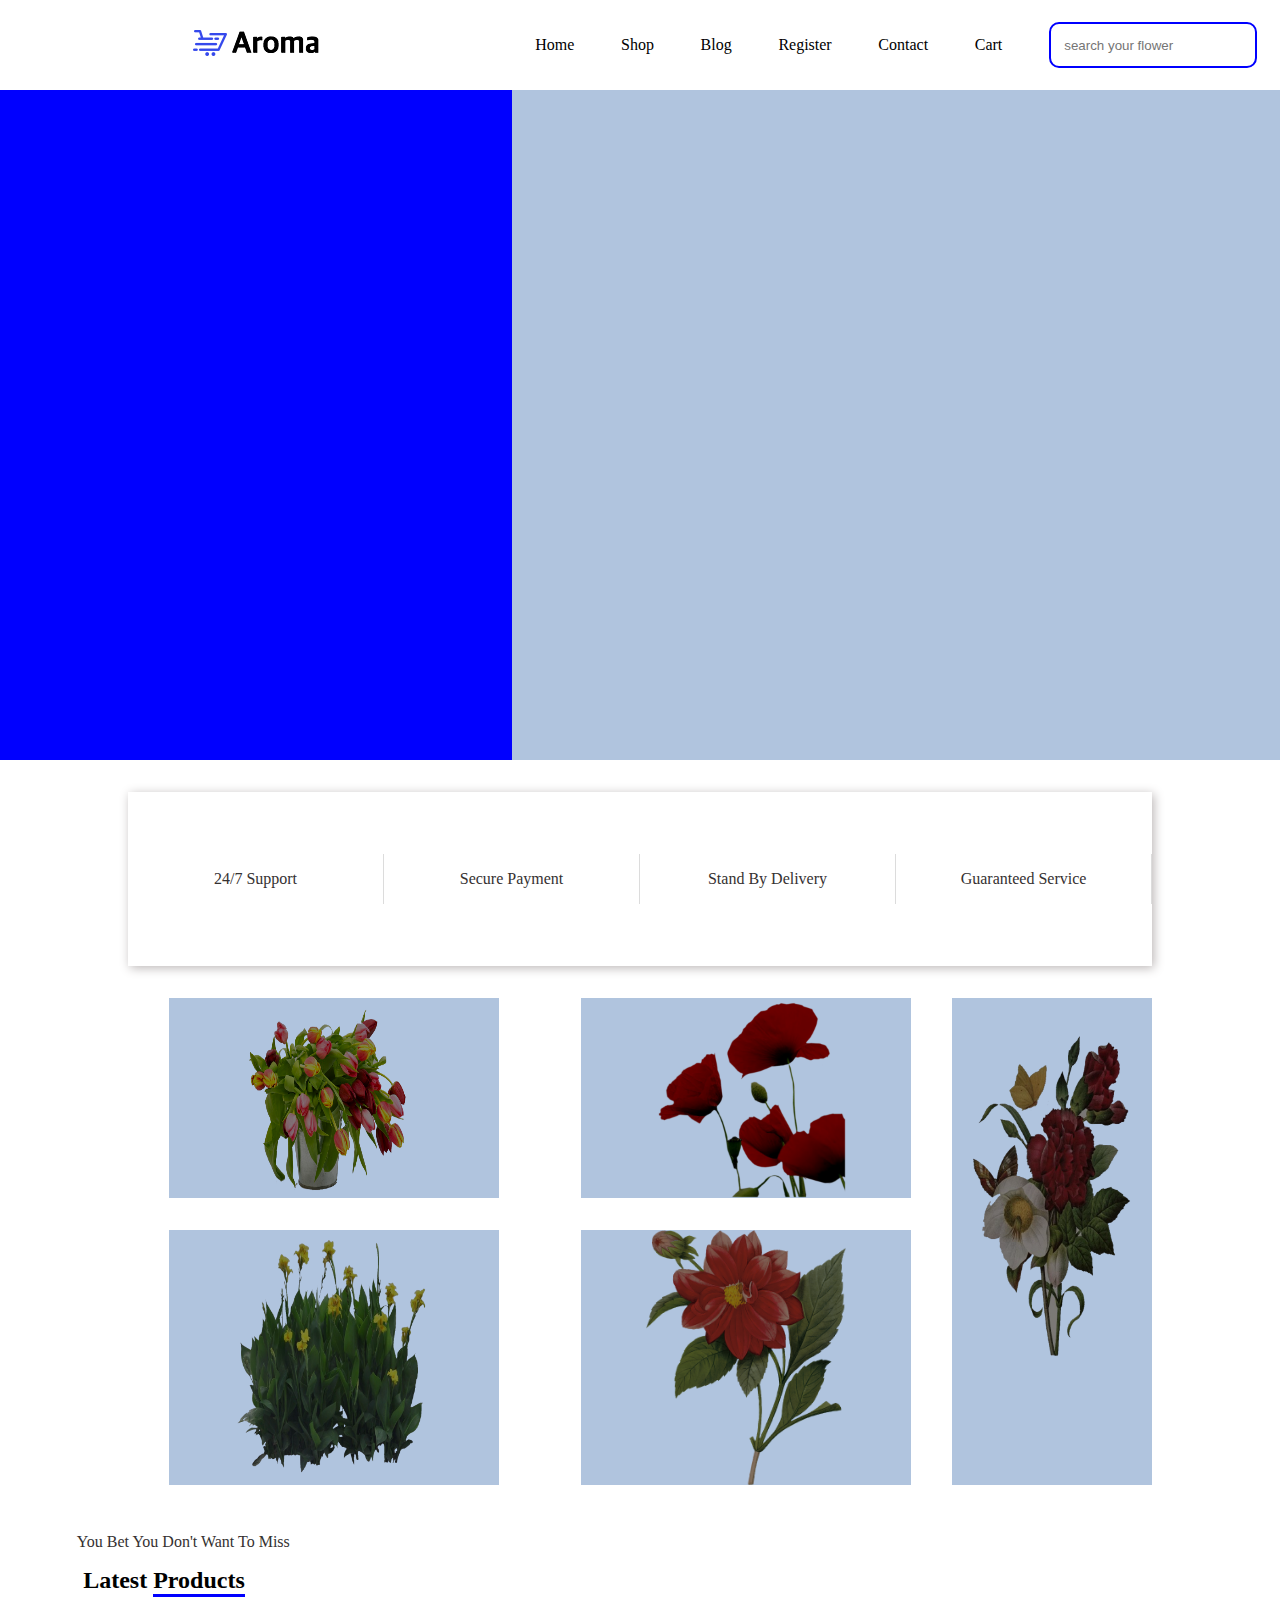
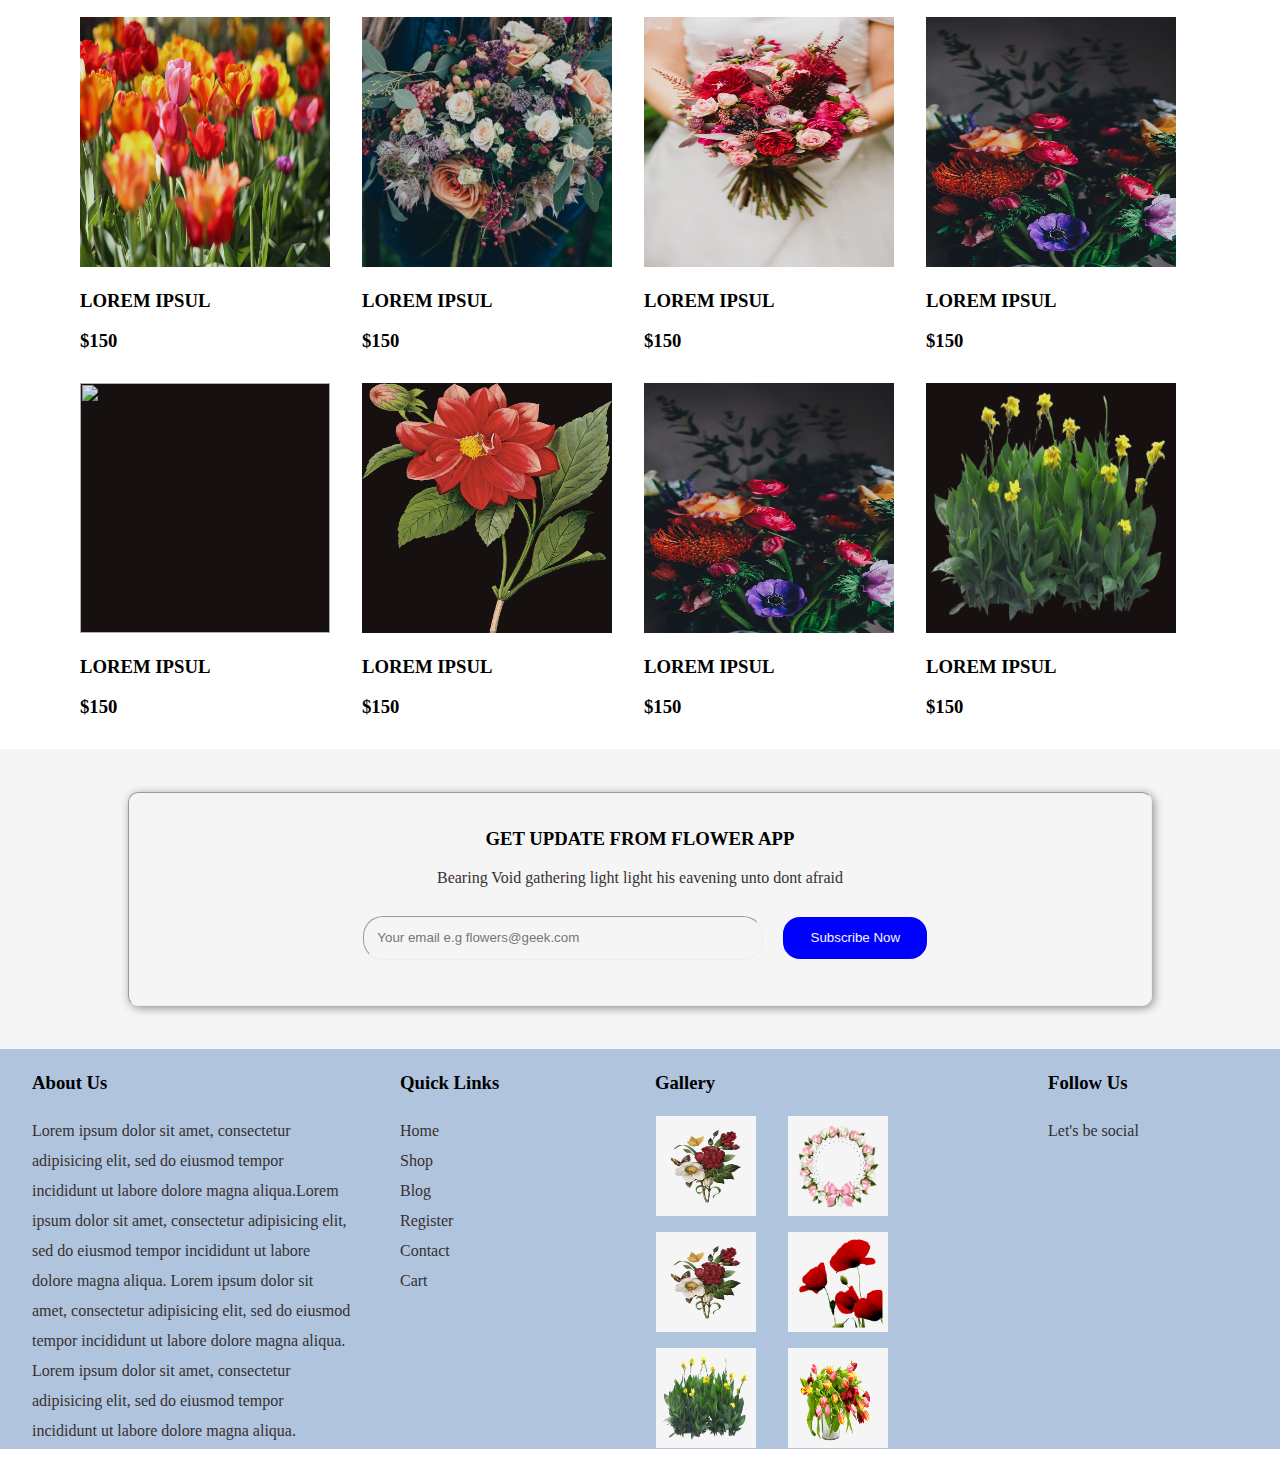
==== commit 70200066: "USed css for sticky nav bar inplace of js" ====
--- a/index.html
+++ b/index.html
@@ -1,28 +1,21 @@
 <!DOCTYPE html>
 <html lang="en">
+
 <head>
-    <meta charset="UTF-8"></meta>
-
-    <meta
-        name="viewport"
-        content="width=device-width, initial-scale=1.0"
-    ></meta>
-
-    <meta
-        http-equiv="X-UA-Compatible"
-        content="ie=edge"
-    ></meta>
-
-    <link
-        rel="stylesheet"
-        href="css/main.css"
-    ></link>
-
-    <link
-        rel="shortcut icon"
-        href="images/Flower hub.png"
-        type="image/x-icon"
-    ></link>
+    <meta charset="UTF-8">
+    </meta>
+
+    <meta name="viewport" content="width=device-width, initial-scale=1.0">
+    </meta>
+
+    <meta http-equiv="X-UA-Compatible" content="ie=edge">
+    </meta>
+
+    <link rel="stylesheet" href="css/main.css">
+    </link>
+
+    <link rel="shortcut icon" href="images/Flower hub.png" type="image/x-icon">
+    </link>
 
     <script src="https://kit.fontawesome.com/df9a35c61a.js"></script>
 
@@ -30,68 +23,41 @@
 </head>
 
 <body>
-    <nav>
+    <nav id="nav">
         <div class="logo">
-            <img
-                src="images/logo.png"
-                alt="Flower hub logo"
-            >
+            <a href="javascript:void(0)">
+                <img src="images/logo.png" alt="Flower hub logo">
+            </a>
         </div>
 
         <div class="nav-text-content">
             <div class="each-nav-link">
-                <a
-                    href="javascript:void(0)"
-                    class="nav-link"
-                >Home</a>
-            </div>
-
-            <div class="each-nav-link">
-                <a
-                    href="javascript:void(0)"
-                    class="nav-link"
-                >Shop</a>
-            </div>
-
-            <div class="each-nav-link">
-                <a
-                    href="javascript:void(0)"
-                    class="nav-link"
-                >Blog</a>
-            </div>
-
-            <div class="each-nav-link">
-                <a
-                    href="javascript:void(0)"
-                    class="nav-link"
-                >Register</a>
-            </div>
-
-            <div class="each-nav-link">
-                <a
-                    href="javascript:void(0)"
-                    class="nav-link"
-                >Contact</a>
-            </div>
-
-            <div class="each-nav-link">
-                <a
-                    href="javascript:void(0)"
-                    class="nav-link"
-                >Cart</a>
-            </div>
-
-            <div class="each-nav-link">
-                <form
-                    action="javascript:void(0)"
-                    method="post"
-                >
-                    <input
-                        type="search"
-                        name="search"
-                        id="search"
-                        placeholder="search your flower"
-                    ></input>
+                <a href="javascript:void(0)" class="nav-link">Home</a>
+            </div>
+
+            <div class="each-nav-link">
+                <a href="javascript:void(0)" class="nav-link">Shop</a>
+            </div>
+
+            <div class="each-nav-link">
+                <a href="javascript:void(0)" class="nav-link">Blog</a>
+            </div>
+
+            <div class="each-nav-link">
+                <a href="javascript:void(0)" class="nav-link">Register</a>
+            </div>
+
+            <div class="each-nav-link">
+                <a href="javascript:void(0)" class="nav-link">Contact</a>
+            </div>
+
+            <div class="each-nav-link">
+                <a href="javascript:void(0)" class="nav-link">Cart</a>
+            </div>
+
+            <div class="each-nav-link">
+                <form action="javascript:void(0)" method="post">
+                    <input type="search" name="search" id="search" placeholder="search your flower"></input>
                 </form>
             </div>
         </div>
@@ -134,42 +100,27 @@
         <div class="display-container">
             <div class="display-section">
                 <div class="each-flower-section">
-                    <img
-                        src="images/6.png"
-                        alt="flowers in our collection"
-                    >
+                    <img src="images/6.png" alt="flowers in our collection">
                 </div>
 
                 <div class="each-flower-section">
-                    <img
-                        src="images/4.png"
-                        alt="flowers in our collection"
-                    >
+                    <img src="images/4.png" alt="flowers in our collection">
                 </div>
             </div>
 
             <div class="display-section-down">
                 <div class="each-flower-section">
-                    <img
-                        src="images/5.png"
-                        alt="flowers in our collection"
-                    >
+                    <img src="images/5.png" alt="flowers in our collection">
                 </div>
 
                 <div class="each-flower-section">
-                    <img
-                        src="images/7.png"
-                        alt="flowers in our collection"
-                    >
+                    <img src="images/7.png" alt="flowers in our collection">
                 </div>
             </div>
         </div>
 
         <div class="each-flower-section right">
-            <img
-                src="images/2.png"
-                alt="flowers in our collection"
-            >
+            <img src="images/2.png" alt="flowers in our collection">
         </div>
     </div>
 
@@ -187,213 +138,189 @@
         <div class="each-product-category">
             <div class="each-product">
                 <figure>
-                    <img
-                        src="images/8.jpg"
-                        alt=""
-                    >
-
-                    <span class="w3-animate-zoom">
-                        <a>
-                            <i class="fa fa-shopping-cart"></i>
-                        </a>
-
-                        <a>
-                            <i class="fa fa-heart-o"></i>
-                        </a>
-
-                        <a>
-                            <i class="fa fa-heart-o"></i>
-                        </a>
-                    </span>
-
-                    <figcaption>
-                        <h3>LOREM IPSUL</h3>
-
-                        <h3>$150</h3>
-                    </figcaption>
-                </figure>
-            </div>
-
-            <div class="each-product">
-                <figure>
-                    <img
-                        src="images/9.jpg"
-                        alt=""
-                    >
-
-                    <span class="w3-animate-zoom">
-                        <a>
-                            <i class="fa fa-shopping-cart"></i>
-                        </a>
-
-                        <a>
-                            <i class="fa fa-heart-o"></i>
-                        </a>
-
-                        <a>
-                            <i class="fa fa-heart-o"></i>
-                        </a>
-                    </span>
-
-                    <figcaption>
-                        <h3>LOREM IPSUL</h3>
-
-                        <h3>$150</h3>
-                    </figcaption>
-                </figure>
-            </div>
-
-            <div class="each-product">
-                <figure>
-                    <img
-                        src="images/10.jpg"
-                        alt=""
-                    >
-
-                    <span class="w3-animate-zoom">
-                        <a>
-                            <i class="fa fa-shopping-cart"></i>
-                        </a>
-
-                        <a>
-                            <i class="fa fa-heart-o"></i>
-                        </a>
-
-                        <a>
-                            <i class="fa fa-heart-o"></i>
-                        </a>
-                    </span>
-
-                    <figcaption>
-                        <h3>LOREM IPSUL</h3>
-
-                        <h3>$150</h3>
-                    </figcaption>
-                </figure>
-            </div>
-
-            <div class="each-product">
-                <figure>
-                    <img
-                        src="images/11.jpg"
-                        alt=""
-                    >
-
-                    <span class="w3-animate-zoom">
-                        <a>
-                            <i class="fa fa-shopping-cart"></i>
-                        </a>
-
-                        <a>
-                            <i class="fa fa-heart-o"></i>
-                        </a>
-
-                        <a>
-                            <i class="fa fa-heart-o"></i>
-                        </a>
-                    </span>
-
-                    <figcaption>
-                        <h3>LOREM IPSUL</h3>
-
-                        <h3>$150</h3>
-                    </figcaption>
-                </figure>
-            </div>
-
-            <div class="each-product">
-                <figure>
-                    <img
-                        src="images/12.jpg"
-                        alt=""
-                    >
-
-                    <span class="w3-animate-zoom">
-                        <a>
-                            <i class="fa fa-shopping-cart"></i>
-                        </a>
-
-                        <a>
-                            <i class="fa fa-heart-o"></i>
-                        </a>
-
-                        <a>
-                            <i class="fa fa-heart-o"></i>
-                        </a>
-                    </span>
-
-                    <figcaption>
-                        <h3>LOREM IPSUL</h3>
-
-                        <h3>$150</h3>
-                    </figcaption>
-                </figure>
-            </div>
-
-            <div class="each-product">
-                <figure>
-                    <img
-                        src="images/7.png"
-                        alt=""
-                    >
-
-                    <span class="w3-animate-zoom">
-                        <a>
-                            <i class="fa fa-shopping-cart"></i>
-                        </a>
-
-                        <a>
-                            <i class="fa fa-heart-o"></i>
-                        </a>
-
-                        <a>
-                            <i class="fa fa-heart-o"></i>
-                        </a>
-                    </span>
-
-                    <figcaption>
-                        <h3>LOREM IPSUL</h3>
-
-                        <h3>$150</h3>
-                    </figcaption>
-                </figure>
-            </div>
-
-            <div class="each-product">
-                <figure>
-                    <img
-                        src="images/11.jpg"
-                        alt=""
-                    >
-
-                    <span class="w3-animate-zoom">
-                        <a>
-                            <i class="fa fa-shopping-cart"></i>
-                        </a>
-
-                        <a>
-                            <i class="fa fa-heart-o"></i>
-                        </a>
-
-                        <a>
-                            <i class="fa fa-heart-o"></i>
-                        </a>
-                    </span>
-
-                    <figcaption>
-                        <h3>LOREM IPSUL</h3>
-
-                        <h3>$150</h3>
-                    </figcaption>
-                </figure>
-            </div>
-
-            <div class="each-product">
-                <figure>
-                    <img
-                        src="images/5.png"
-                        alt=""
-                    >
+                    <img src="images/8.jpg" alt="">
+
+                    <span class="w3-animate-zoom">
+                        <a>
+                            <i class="fa fa-shopping-cart"></i>
+                        </a>
+
+                        <a>
+                            <i class="fa fa-heart-o"></i>
+                        </a>
+
+                        <a>
+                            <i class="fa fa-heart-o"></i>
+                        </a>
+                    </span>
+
+                    <figcaption>
+                        <h3>LOREM IPSUL</h3>
+
+                        <h3>$150</h3>
+                    </figcaption>
+                </figure>
+            </div>
+
+            <div class="each-product">
+                <figure>
+                    <img src="images/9.jpg" alt="">
+
+                    <span class="w3-animate-zoom">
+                        <a>
+                            <i class="fa fa-shopping-cart"></i>
+                        </a>
+
+                        <a>
+                            <i class="fa fa-heart-o"></i>
+                        </a>
+
+                        <a>
+                            <i class="fa fa-heart-o"></i>
+                        </a>
+                    </span>
+
+                    <figcaption>
+                        <h3>LOREM IPSUL</h3>
+
+                        <h3>$150</h3>
+                    </figcaption>
+                </figure>
+            </div>
+
+            <div class="each-product">
+                <figure>
+                    <img src="images/10.jpg" alt="">
+
+                    <span class="w3-animate-zoom">
+                        <a>
+                            <i class="fa fa-shopping-cart"></i>
+                        </a>
+
+                        <a>
+                            <i class="fa fa-heart-o"></i>
+                        </a>
+
+                        <a>
+                            <i class="fa fa-heart-o"></i>
+                        </a>
+                    </span>
+
+                    <figcaption>
+                        <h3>LOREM IPSUL</h3>
+
+                        <h3>$150</h3>
+                    </figcaption>
+                </figure>
+            </div>
+
+            <div class="each-product">
+                <figure>
+                    <img src="images/11.jpg" alt="">
+
+                    <span class="w3-animate-zoom">
+                        <a>
+                            <i class="fa fa-shopping-cart"></i>
+                        </a>
+
+                        <a>
+                            <i class="fa fa-heart-o"></i>
+                        </a>
+
+                        <a>
+                            <i class="fa fa-heart-o"></i>
+                        </a>
+                    </span>
+
+                    <figcaption>
+                        <h3>LOREM IPSUL</h3>
+
+                        <h3>$150</h3>
+                    </figcaption>
+                </figure>
+            </div>
+
+            <div class="each-product">
+                <figure>
+                    <img src="images/12.jpg" alt="">
+
+                    <span class="w3-animate-zoom">
+                        <a>
+                            <i class="fa fa-shopping-cart"></i>
+                        </a>
+
+                        <a>
+                            <i class="fa fa-heart-o"></i>
+                        </a>
+
+                        <a>
+                            <i class="fa fa-heart-o"></i>
+                        </a>
+                    </span>
+
+                    <figcaption>
+                        <h3>LOREM IPSUL</h3>
+
+                        <h3>$150</h3>
+                    </figcaption>
+                </figure>
+            </div>
+
+            <div class="each-product">
+                <figure>
+                    <img src="images/7.png" alt="">
+
+                    <span class="w3-animate-zoom">
+                        <a>
+                            <i class="fa fa-shopping-cart"></i>
+                        </a>
+
+                        <a>
+                            <i class="fa fa-heart-o"></i>
+                        </a>
+
+                        <a>
+                            <i class="fa fa-heart-o"></i>
+                        </a>
+                    </span>
+
+                    <figcaption>
+                        <h3>LOREM IPSUL</h3>
+
+                        <h3>$150</h3>
+                    </figcaption>
+                </figure>
+            </div>
+
+            <div class="each-product">
+                <figure>
+                    <img src="images/11.jpg" alt="">
+
+                    <span class="w3-animate-zoom">
+                        <a>
+                            <i class="fa fa-shopping-cart"></i>
+                        </a>
+
+                        <a>
+                            <i class="fa fa-heart-o"></i>
+                        </a>
+
+                        <a>
+                            <i class="fa fa-heart-o"></i>
+                        </a>
+                    </span>
+
+                    <figcaption>
+                        <h3>LOREM IPSUL</h3>
+
+                        <h3>$150</h3>
+                    </figcaption>
+                </figure>
+            </div>
+
+            <div class="each-product">
+                <figure>
+                    <img src="images/5.png" alt="">
 
                     <span class="w3-animate-zoom">
                         <a>
@@ -428,21 +355,10 @@
             </p>
 
             <div class="form-field">
-                <form
-                    action="javscript:void(0)"
-                    method="post"
-                >
-                    <input
-                        type="email"
-                        name="email"
-                        id="email"
-                        placeholder="Your email e.g flowers@geek.com"
-                    ></input>
-
-                    <input
-                        type="submit"
-                        value="Subscribe Now"
-                    ></input>
+                <form action="javscript:void(0)" method="post">
+                    <input type="email" name="email" id="email" placeholder="Your email e.g flowers@geek.com"></input>
+
+                    <input type="submit" value="Subscribe Now"></input>
                 </form>
             </div>
         </div>
@@ -496,45 +412,27 @@
 
             <div class="gallery-img-container">
                 <div class="each-gallery-item">
-                    <img
-                        src="images/2.png"
-                        alt=""
-                    >
-                </div>
-
-                <div class="each-gallery-item">
-                    <img
-                        src="images/1.png"
-                        alt=""
-                    >
-                </div>
-
-                <div class="each-gallery-item">
-                    <img
-                        src="images/3.png"
-                        alt=""
-                    >
-                </div>
-
-                <div class="each-gallery-item">
-                    <img
-                        src="images/4.png"
-                        alt=""
-                    >
-                </div>
-
-                <div class="each-gallery-item">
-                    <img
-                        src="images/5.png"
-                        alt=""
-                    >
-                </div>
-
-                <div class="each-gallery-item">
-                    <img
-                        src="images/6.png"
-                        alt=""
-                    >
+                    <img src="images/2.png" alt="">
+                </div>
+
+                <div class="each-gallery-item">
+                    <img src="images/1.png" alt="">
+                </div>
+
+                <div class="each-gallery-item">
+                    <img src="images/3.png" alt="">
+                </div>
+
+                <div class="each-gallery-item">
+                    <img src="images/4.png" alt="">
+                </div>
+
+                <div class="each-gallery-item">
+                    <img src="images/5.png" alt="">
+                </div>
+
+                <div class="each-gallery-item">
+                    <img src="images/6.png" alt="">
                 </div>
             </div>
         </div>
@@ -557,5 +455,7 @@
             </a>
         </div>
     </footer>
+    <script src="js/main.js"></script>
 </body>
+
 </html>--- a/css/main.css
+++ b/css/main.css
@@ -8,7 +8,6 @@
   -webkit-animation: animatezoom .6s;
   animation: animatezoom .6s;
 }
-
 @-webkit-keyframes animatezoom {
   from {
     -webkit-transform: scale(0);
@@ -18,7 +17,6 @@
     -webkit-transform: scale(1);
   }
 }
-
 @keyframes animatezoom {
   from {
     transform: scale(0);
@@ -29,13 +27,11 @@
   }
 }
 
-
 /* ===============animation ends=============================== */
 p {
   color: rgb(53, 49, 49);
 }
 
-
 body {
   padding: 0;
   margin: 0;
@@ -44,9 +40,13 @@
 /********** nav styling starts************** */
 body nav {
   display: flex;
+  width: 100%;
   height: 90px;
   justify-content: space-between;
   background-color: white;
+  z-index: 100000;
+  /* margin-bottom: 1em; */
+  position: fixed;
 }
 
 body nav div.logo {
@@ -78,22 +78,33 @@
   color: blue;
 }
 
+body nav .each-nav-link form input[type='search'] {
+  border-style: solid;
+  border-color: blue;
+  border-radius: 10px;
+  padding: 1em;
+  outline: none;
+}
+
 /**************** nav styling ends************ */
 /***************** banner styling******* ******/
 body div.banner {
   height: 760px;
   display: flex;
+  margin-top: 0;
 }
 
 body div.banner .left-banner {
   background-color: blue;
   height: 100%;
   width: 40%;
+  margin: 0;
 }
 
 body div.banner .right-banner {
   background-color: lightsteelblue;
   width: 60%;
+  margin: 0;
 }
 
 /* banner styling done */
@@ -192,16 +203,16 @@
   padding-left: 4em;
 }
 
-body div.latest-product>h2 {
+body div.latest-product > h2 {
   padding-left: .8em;
   margin-top: 0;
 }
 
-body div.latest-product>p {
+body div.latest-product > p {
   padding-left: .8em;
 }
 
-body div.latest-product>h2 span {
+body div.latest-product > h2 span {
   display: inline-block;
   border-bottom-style: solid;
   border-color: blue;
@@ -376,13 +387,10 @@
   flex: 20%;
 }
 
-
-
-
 body footer .quick-links a {
   text-decoration: none;
   color: rgb(53, 49, 49);
-  transition-duration: 0.4s;
+  transition-duration: .4s;
   /* margin-top: .5em; */
 }
 
@@ -395,7 +403,7 @@
 }
 
 body footer .gallery h3 {
-  padding-left: 0.8em;
+  padding-left: .8em;
 }
 
 body footer .gallery .gallery-img-container {
@@ -430,9 +438,9 @@
   font-size: 20px;
   margin-right: 1em;
   color: black;
-  transition-duration: 0.4s;
+  transition-duration: .4s;
 }
 
 footer .follow-us a:hover {
   color: blue;
-}+}
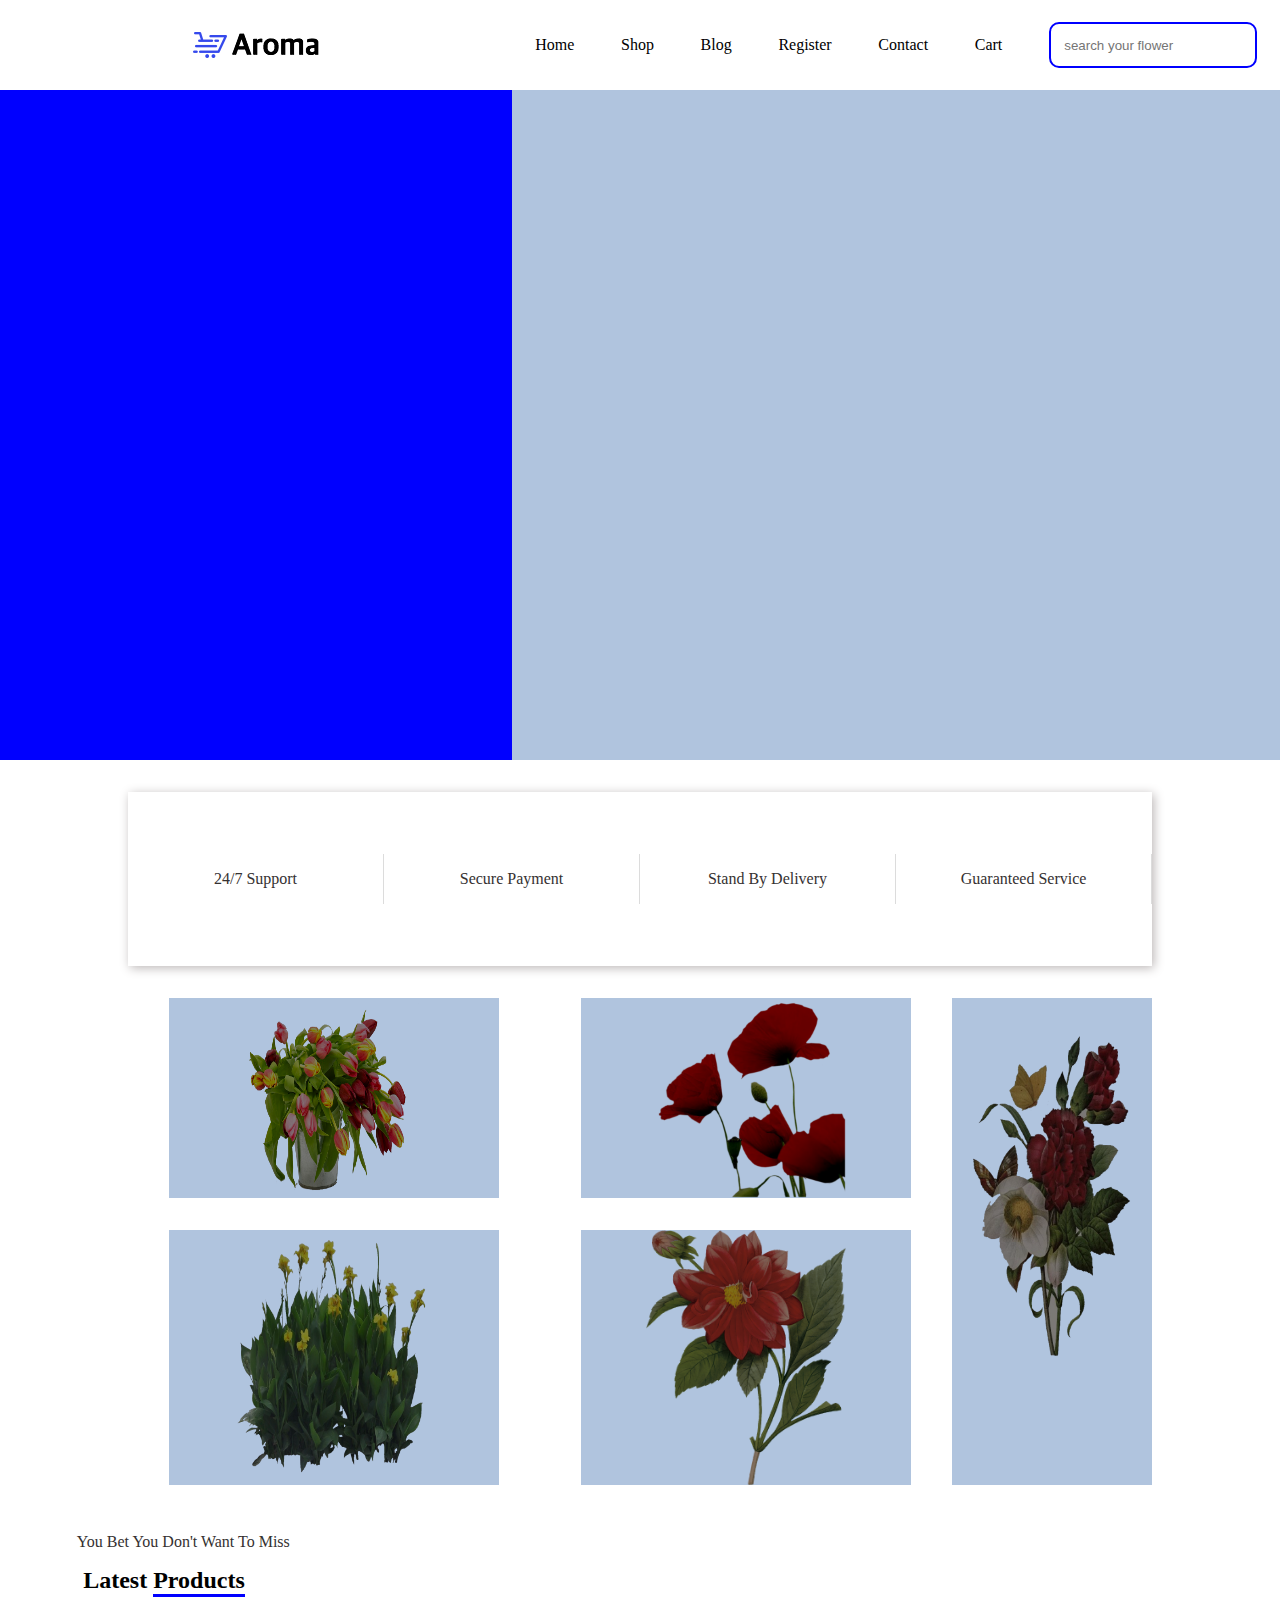
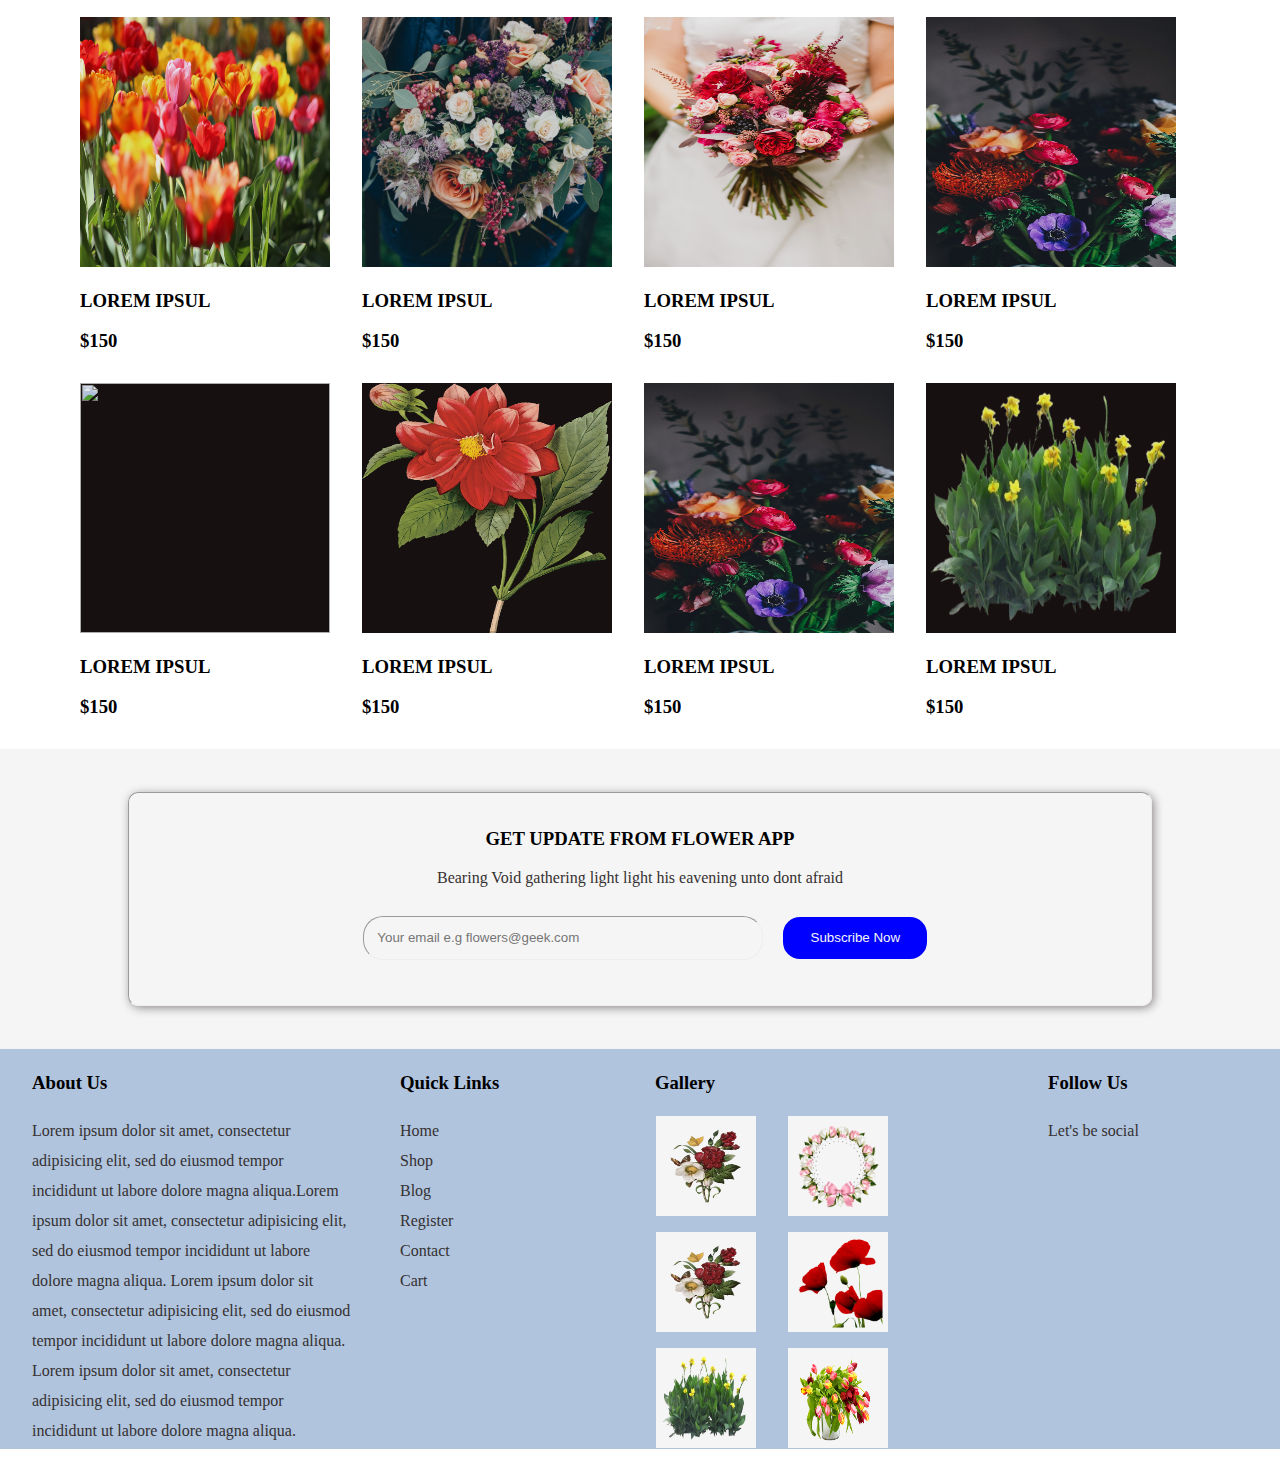
==== commit 9df0252b: "no specific changes" ====
--- a/index.html
+++ b/index.html
@@ -1,21 +1,28 @@
 <!DOCTYPE html>
 <html lang="en">
-
 <head>
-    <meta charset="UTF-8">
-    </meta>
-
-    <meta name="viewport" content="width=device-width, initial-scale=1.0">
-    </meta>
-
-    <meta http-equiv="X-UA-Compatible" content="ie=edge">
-    </meta>
-
-    <link rel="stylesheet" href="css/main.css">
-    </link>
-
-    <link rel="shortcut icon" href="images/Flower hub.png" type="image/x-icon">
-    </link>
+    <meta charset="UTF-8"></meta>
+
+    <meta
+        name="viewport"
+        content="width=device-width, initial-scale=1.0"
+    ></meta>
+
+    <meta
+        http-equiv="X-UA-Compatible"
+        content="ie=edge"
+    ></meta>
+
+    <link
+        rel="stylesheet"
+        href="css/main.css"
+    ></link>
+
+    <link
+        rel="shortcut icon"
+        href="images/Flower hub.png"
+        type="image/x-icon"
+    ></link>
 
     <script src="https://kit.fontawesome.com/df9a35c61a.js"></script>
 
@@ -23,41 +30,68 @@
 </head>
 
 <body>
-    <nav id="nav">
+    <nav>
         <div class="logo">
-            <a href="javascript:void(0)">
-                <img src="images/logo.png" alt="Flower hub logo">
-            </a>
+            <img
+                src="images/logo.png"
+                alt="Flower hub logo"
+            >
         </div>
 
         <div class="nav-text-content">
             <div class="each-nav-link">
-                <a href="javascript:void(0)" class="nav-link">Home</a>
-            </div>
-
-            <div class="each-nav-link">
-                <a href="javascript:void(0)" class="nav-link">Shop</a>
-            </div>
-
-            <div class="each-nav-link">
-                <a href="javascript:void(0)" class="nav-link">Blog</a>
-            </div>
-
-            <div class="each-nav-link">
-                <a href="javascript:void(0)" class="nav-link">Register</a>
-            </div>
-
-            <div class="each-nav-link">
-                <a href="javascript:void(0)" class="nav-link">Contact</a>
-            </div>
-
-            <div class="each-nav-link">
-                <a href="javascript:void(0)" class="nav-link">Cart</a>
-            </div>
-
-            <div class="each-nav-link">
-                <form action="javascript:void(0)" method="post">
-                    <input type="search" name="search" id="search" placeholder="search your flower"></input>
+                <a
+                    href="javascript:void(0)"
+                    class="nav-link"
+                >Home</a>
+            </div>
+
+            <div class="each-nav-link">
+                <a
+                    href="javascript:void(0)"
+                    class="nav-link"
+                >Shop</a>
+            </div>
+
+            <div class="each-nav-link">
+                <a
+                    href="javascript:void(0)"
+                    class="nav-link"
+                >Blog</a>
+            </div>
+
+            <div class="each-nav-link">
+                <a
+                    href="javascript:void(0)"
+                    class="nav-link"
+                >Register</a>
+            </div>
+
+            <div class="each-nav-link">
+                <a
+                    href="javascript:void(0)"
+                    class="nav-link"
+                >Contact</a>
+            </div>
+
+            <div class="each-nav-link">
+                <a
+                    href="javascript:void(0)"
+                    class="nav-link"
+                >Cart</a>
+            </div>
+
+            <div class="each-nav-link">
+                <form
+                    action="javascript:void(0)"
+                    method="post"
+                >
+                    <input
+                        type="search"
+                        name="search"
+                        id="search"
+                        placeholder="search your flower"
+                    ></input>
                 </form>
             </div>
         </div>
@@ -100,27 +134,42 @@
         <div class="display-container">
             <div class="display-section">
                 <div class="each-flower-section">
-                    <img src="images/6.png" alt="flowers in our collection">
+                    <img
+                        src="images/6.png"
+                        alt="flowers in our collection"
+                    >
                 </div>
 
                 <div class="each-flower-section">
-                    <img src="images/4.png" alt="flowers in our collection">
+                    <img
+                        src="images/4.png"
+                        alt="flowers in our collection"
+                    >
                 </div>
             </div>
 
             <div class="display-section-down">
                 <div class="each-flower-section">
-                    <img src="images/5.png" alt="flowers in our collection">
+                    <img
+                        src="images/5.png"
+                        alt="flowers in our collection"
+                    >
                 </div>
 
                 <div class="each-flower-section">
-                    <img src="images/7.png" alt="flowers in our collection">
+                    <img
+                        src="images/7.png"
+                        alt="flowers in our collection"
+                    >
                 </div>
             </div>
         </div>
 
         <div class="each-flower-section right">
-            <img src="images/2.png" alt="flowers in our collection">
+            <img
+                src="images/2.png"
+                alt="flowers in our collection"
+            >
         </div>
     </div>
 
@@ -138,189 +187,213 @@
         <div class="each-product-category">
             <div class="each-product">
                 <figure>
-                    <img src="images/8.jpg" alt="">
-
-                    <span class="w3-animate-zoom">
-                        <a>
-                            <i class="fa fa-shopping-cart"></i>
-                        </a>
-
-                        <a>
-                            <i class="fa fa-heart-o"></i>
-                        </a>
-
-                        <a>
-                            <i class="fa fa-heart-o"></i>
-                        </a>
-                    </span>
-
-                    <figcaption>
-                        <h3>LOREM IPSUL</h3>
-
-                        <h3>$150</h3>
-                    </figcaption>
-                </figure>
-            </div>
-
-            <div class="each-product">
-                <figure>
-                    <img src="images/9.jpg" alt="">
-
-                    <span class="w3-animate-zoom">
-                        <a>
-                            <i class="fa fa-shopping-cart"></i>
-                        </a>
-
-                        <a>
-                            <i class="fa fa-heart-o"></i>
-                        </a>
-
-                        <a>
-                            <i class="fa fa-heart-o"></i>
-                        </a>
-                    </span>
-
-                    <figcaption>
-                        <h3>LOREM IPSUL</h3>
-
-                        <h3>$150</h3>
-                    </figcaption>
-                </figure>
-            </div>
-
-            <div class="each-product">
-                <figure>
-                    <img src="images/10.jpg" alt="">
-
-                    <span class="w3-animate-zoom">
-                        <a>
-                            <i class="fa fa-shopping-cart"></i>
-                        </a>
-
-                        <a>
-                            <i class="fa fa-heart-o"></i>
-                        </a>
-
-                        <a>
-                            <i class="fa fa-heart-o"></i>
-                        </a>
-                    </span>
-
-                    <figcaption>
-                        <h3>LOREM IPSUL</h3>
-
-                        <h3>$150</h3>
-                    </figcaption>
-                </figure>
-            </div>
-
-            <div class="each-product">
-                <figure>
-                    <img src="images/11.jpg" alt="">
-
-                    <span class="w3-animate-zoom">
-                        <a>
-                            <i class="fa fa-shopping-cart"></i>
-                        </a>
-
-                        <a>
-                            <i class="fa fa-heart-o"></i>
-                        </a>
-
-                        <a>
-                            <i class="fa fa-heart-o"></i>
-                        </a>
-                    </span>
-
-                    <figcaption>
-                        <h3>LOREM IPSUL</h3>
-
-                        <h3>$150</h3>
-                    </figcaption>
-                </figure>
-            </div>
-
-            <div class="each-product">
-                <figure>
-                    <img src="images/12.jpg" alt="">
-
-                    <span class="w3-animate-zoom">
-                        <a>
-                            <i class="fa fa-shopping-cart"></i>
-                        </a>
-
-                        <a>
-                            <i class="fa fa-heart-o"></i>
-                        </a>
-
-                        <a>
-                            <i class="fa fa-heart-o"></i>
-                        </a>
-                    </span>
-
-                    <figcaption>
-                        <h3>LOREM IPSUL</h3>
-
-                        <h3>$150</h3>
-                    </figcaption>
-                </figure>
-            </div>
-
-            <div class="each-product">
-                <figure>
-                    <img src="images/7.png" alt="">
-
-                    <span class="w3-animate-zoom">
-                        <a>
-                            <i class="fa fa-shopping-cart"></i>
-                        </a>
-
-                        <a>
-                            <i class="fa fa-heart-o"></i>
-                        </a>
-
-                        <a>
-                            <i class="fa fa-heart-o"></i>
-                        </a>
-                    </span>
-
-                    <figcaption>
-                        <h3>LOREM IPSUL</h3>
-
-                        <h3>$150</h3>
-                    </figcaption>
-                </figure>
-            </div>
-
-            <div class="each-product">
-                <figure>
-                    <img src="images/11.jpg" alt="">
-
-                    <span class="w3-animate-zoom">
-                        <a>
-                            <i class="fa fa-shopping-cart"></i>
-                        </a>
-
-                        <a>
-                            <i class="fa fa-heart-o"></i>
-                        </a>
-
-                        <a>
-                            <i class="fa fa-heart-o"></i>
-                        </a>
-                    </span>
-
-                    <figcaption>
-                        <h3>LOREM IPSUL</h3>
-
-                        <h3>$150</h3>
-                    </figcaption>
-                </figure>
-            </div>
-
-            <div class="each-product">
-                <figure>
-                    <img src="images/5.png" alt="">
+                    <img
+                        src="images/8.jpg"
+                        alt=""
+                    >
+
+                    <span class="w3-animate-zoom">
+                        <a>
+                            <i class="fa fa-shopping-cart"></i>
+                        </a>
+
+                        <a>
+                            <i class="fa fa-heart-o"></i>
+                        </a>
+
+                        <a>
+                            <i class="fa fa-heart-o"></i>
+                        </a>
+                    </span>
+
+                    <figcaption>
+                        <h3>LOREM IPSUL</h3>
+
+                        <h3>$150</h3>
+                    </figcaption>
+                </figure>
+            </div>
+
+            <div class="each-product">
+                <figure>
+                    <img
+                        src="images/9.jpg"
+                        alt=""
+                    >
+
+                    <span class="w3-animate-zoom">
+                        <a>
+                            <i class="fa fa-shopping-cart"></i>
+                        </a>
+
+                        <a>
+                            <i class="fa fa-heart-o"></i>
+                        </a>
+
+                        <a>
+                            <i class="fa fa-heart-o"></i>
+                        </a>
+                    </span>
+
+                    <figcaption>
+                        <h3>LOREM IPSUL</h3>
+
+                        <h3>$150</h3>
+                    </figcaption>
+                </figure>
+            </div>
+
+            <div class="each-product">
+                <figure>
+                    <img
+                        src="images/10.jpg"
+                        alt=""
+                    >
+
+                    <span class="w3-animate-zoom">
+                        <a>
+                            <i class="fa fa-shopping-cart"></i>
+                        </a>
+
+                        <a>
+                            <i class="fa fa-heart-o"></i>
+                        </a>
+
+                        <a>
+                            <i class="fa fa-heart-o"></i>
+                        </a>
+                    </span>
+
+                    <figcaption>
+                        <h3>LOREM IPSUL</h3>
+
+                        <h3>$150</h3>
+                    </figcaption>
+                </figure>
+            </div>
+
+            <div class="each-product">
+                <figure>
+                    <img
+                        src="images/11.jpg"
+                        alt=""
+                    >
+
+                    <span class="w3-animate-zoom">
+                        <a>
+                            <i class="fa fa-shopping-cart"></i>
+                        </a>
+
+                        <a>
+                            <i class="fa fa-heart-o"></i>
+                        </a>
+
+                        <a>
+                            <i class="fa fa-heart-o"></i>
+                        </a>
+                    </span>
+
+                    <figcaption>
+                        <h3>LOREM IPSUL</h3>
+
+                        <h3>$150</h3>
+                    </figcaption>
+                </figure>
+            </div>
+
+            <div class="each-product">
+                <figure>
+                    <img
+                        src="images/12.jpg"
+                        alt=""
+                    >
+
+                    <span class="w3-animate-zoom">
+                        <a>
+                            <i class="fa fa-shopping-cart"></i>
+                        </a>
+
+                        <a>
+                            <i class="fa fa-heart-o"></i>
+                        </a>
+
+                        <a>
+                            <i class="fa fa-heart-o"></i>
+                        </a>
+                    </span>
+
+                    <figcaption>
+                        <h3>LOREM IPSUL</h3>
+
+                        <h3>$150</h3>
+                    </figcaption>
+                </figure>
+            </div>
+
+            <div class="each-product">
+                <figure>
+                    <img
+                        src="images/7.png"
+                        alt=""
+                    >
+
+                    <span class="w3-animate-zoom">
+                        <a>
+                            <i class="fa fa-shopping-cart"></i>
+                        </a>
+
+                        <a>
+                            <i class="fa fa-heart-o"></i>
+                        </a>
+
+                        <a>
+                            <i class="fa fa-heart-o"></i>
+                        </a>
+                    </span>
+
+                    <figcaption>
+                        <h3>LOREM IPSUL</h3>
+
+                        <h3>$150</h3>
+                    </figcaption>
+                </figure>
+            </div>
+
+            <div class="each-product">
+                <figure>
+                    <img
+                        src="images/11.jpg"
+                        alt=""
+                    >
+
+                    <span class="w3-animate-zoom">
+                        <a>
+                            <i class="fa fa-shopping-cart"></i>
+                        </a>
+
+                        <a>
+                            <i class="fa fa-heart-o"></i>
+                        </a>
+
+                        <a>
+                            <i class="fa fa-heart-o"></i>
+                        </a>
+                    </span>
+
+                    <figcaption>
+                        <h3>LOREM IPSUL</h3>
+
+                        <h3>$150</h3>
+                    </figcaption>
+                </figure>
+            </div>
+
+            <div class="each-product">
+                <figure>
+                    <img
+                        src="images/5.png"
+                        alt=""
+                    >
 
                     <span class="w3-animate-zoom">
                         <a>
@@ -355,10 +428,21 @@
             </p>
 
             <div class="form-field">
-                <form action="javscript:void(0)" method="post">
-                    <input type="email" name="email" id="email" placeholder="Your email e.g flowers@geek.com"></input>
-
-                    <input type="submit" value="Subscribe Now"></input>
+                <form
+                    action="javscript:void(0)"
+                    method="post"
+                >
+                    <input
+                        type="email"
+                        name="email"
+                        id="email"
+                        placeholder="Your email e.g flowers@geek.com"
+                    ></input>
+
+                    <input
+                        type="submit"
+                        value="Subscribe Now"
+                    ></input>
                 </form>
             </div>
         </div>
@@ -412,27 +496,45 @@
 
             <div class="gallery-img-container">
                 <div class="each-gallery-item">
-                    <img src="images/2.png" alt="">
+                    <img
+                        src="images/2.png"
+                        alt=""
+                    >
                 </div>
 
                 <div class="each-gallery-item">
-                    <img src="images/1.png" alt="">
+                    <img
+                        src="images/1.png"
+                        alt=""
+                    >
                 </div>
 
                 <div class="each-gallery-item">
-                    <img src="images/3.png" alt="">
+                    <img
+                        src="images/3.png"
+                        alt=""
+                    >
                 </div>
 
                 <div class="each-gallery-item">
-                    <img src="images/4.png" alt="">
+                    <img
+                        src="images/4.png"
+                        alt=""
+                    >
                 </div>
 
                 <div class="each-gallery-item">
-                    <img src="images/5.png" alt="">
+                    <img
+                        src="images/5.png"
+                        alt=""
+                    >
                 </div>
 
                 <div class="each-gallery-item">
-                    <img src="images/6.png" alt="">
+                    <img
+                        src="images/6.png"
+                        alt=""
+                    >
                 </div>
             </div>
         </div>
@@ -455,7 +557,5 @@
             </a>
         </div>
     </footer>
-    <script src="js/main.js"></script>
 </body>
-
 </html>--- a/css/main.css
+++ b/css/main.css
@@ -1,3 +1,5 @@
+@import "mobile 800.css"screen and (max-width:800px);
+
 * {
   box-sizing: border-box;
 }
@@ -8,6 +10,7 @@
   -webkit-animation: animatezoom .6s;
   animation: animatezoom .6s;
 }
+
 @-webkit-keyframes animatezoom {
   from {
     -webkit-transform: scale(0);
@@ -17,6 +20,7 @@
     -webkit-transform: scale(1);
   }
 }
+
 @keyframes animatezoom {
   from {
     transform: scale(0);
@@ -203,16 +207,16 @@
   padding-left: 4em;
 }
 
-body div.latest-product > h2 {
+body div.latest-product>h2 {
   padding-left: .8em;
   margin-top: 0;
 }
 
-body div.latest-product > p {
+body div.latest-product>p {
   padding-left: .8em;
 }
 
-body div.latest-product > h2 span {
+body div.latest-product>h2 span {
   display: inline-block;
   border-bottom-style: solid;
   border-color: blue;
@@ -443,4 +447,4 @@
 
 footer .follow-us a:hover {
   color: blue;
-}
+}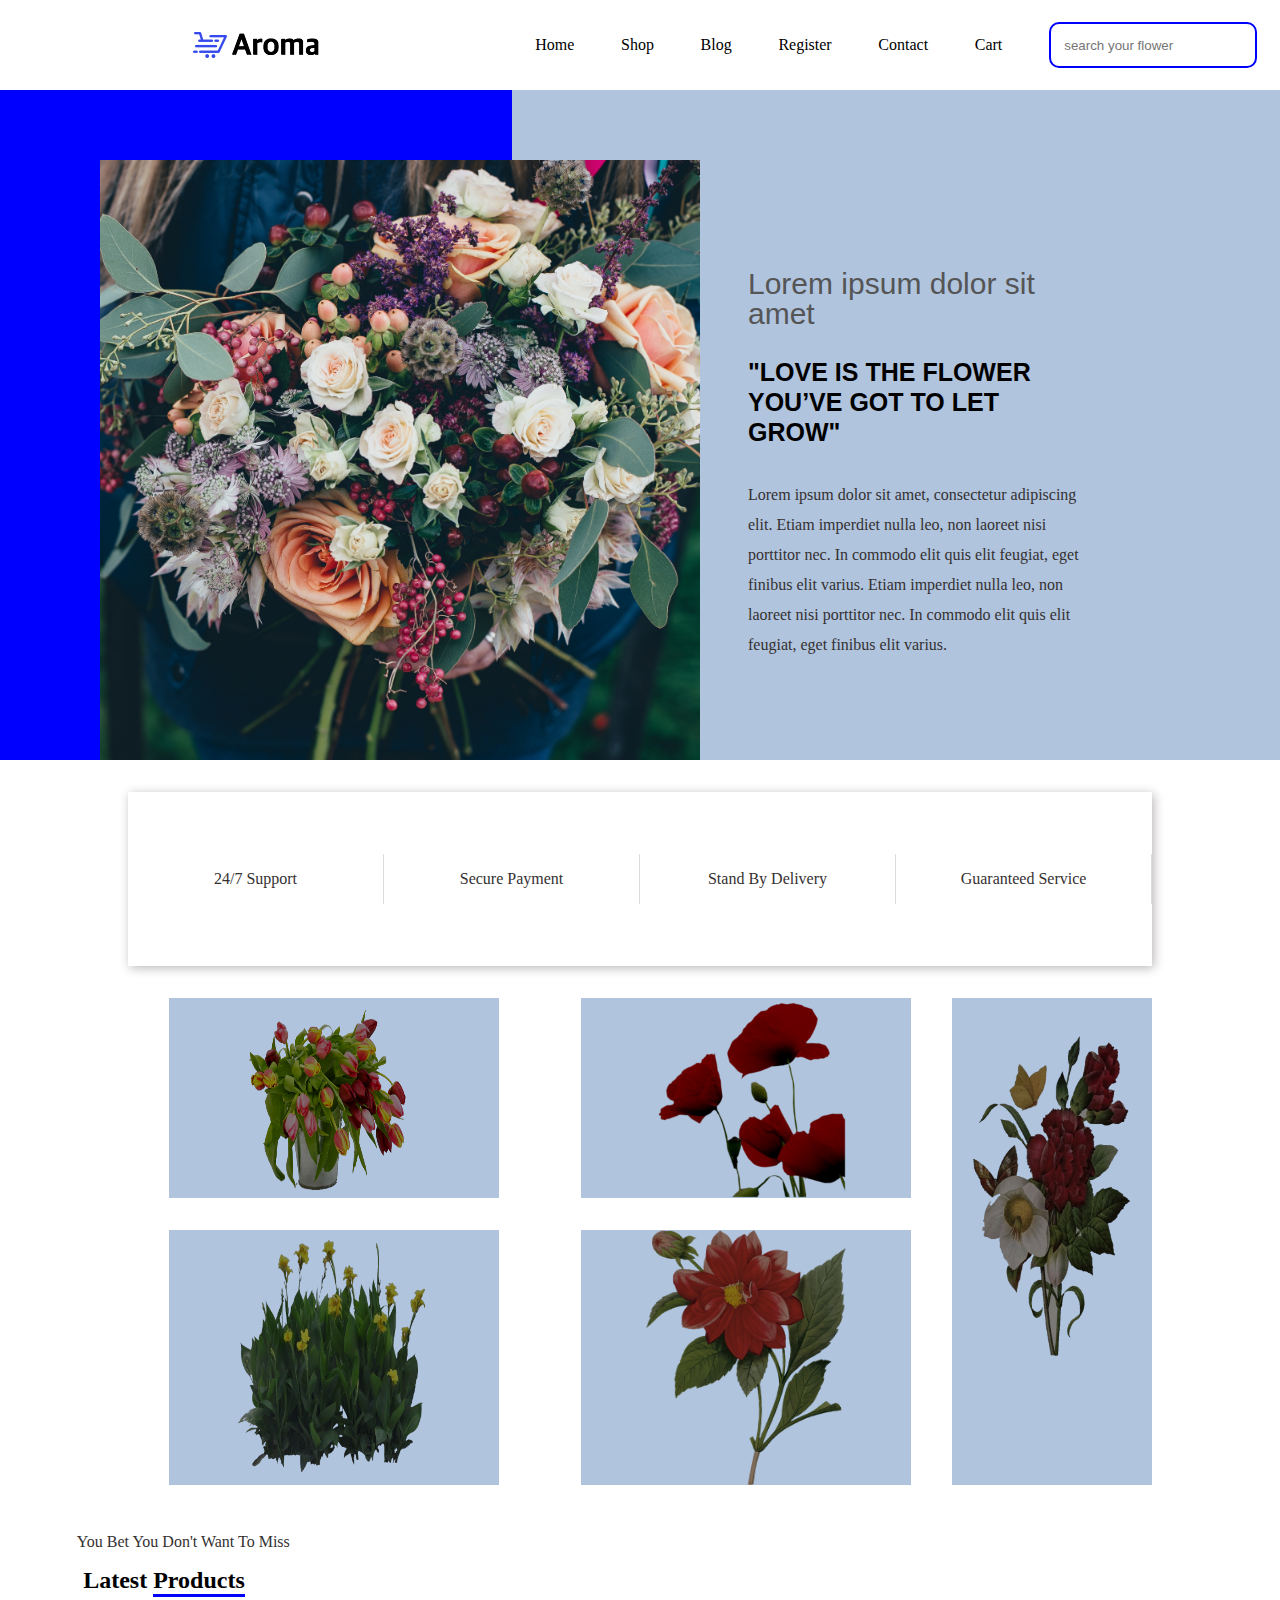
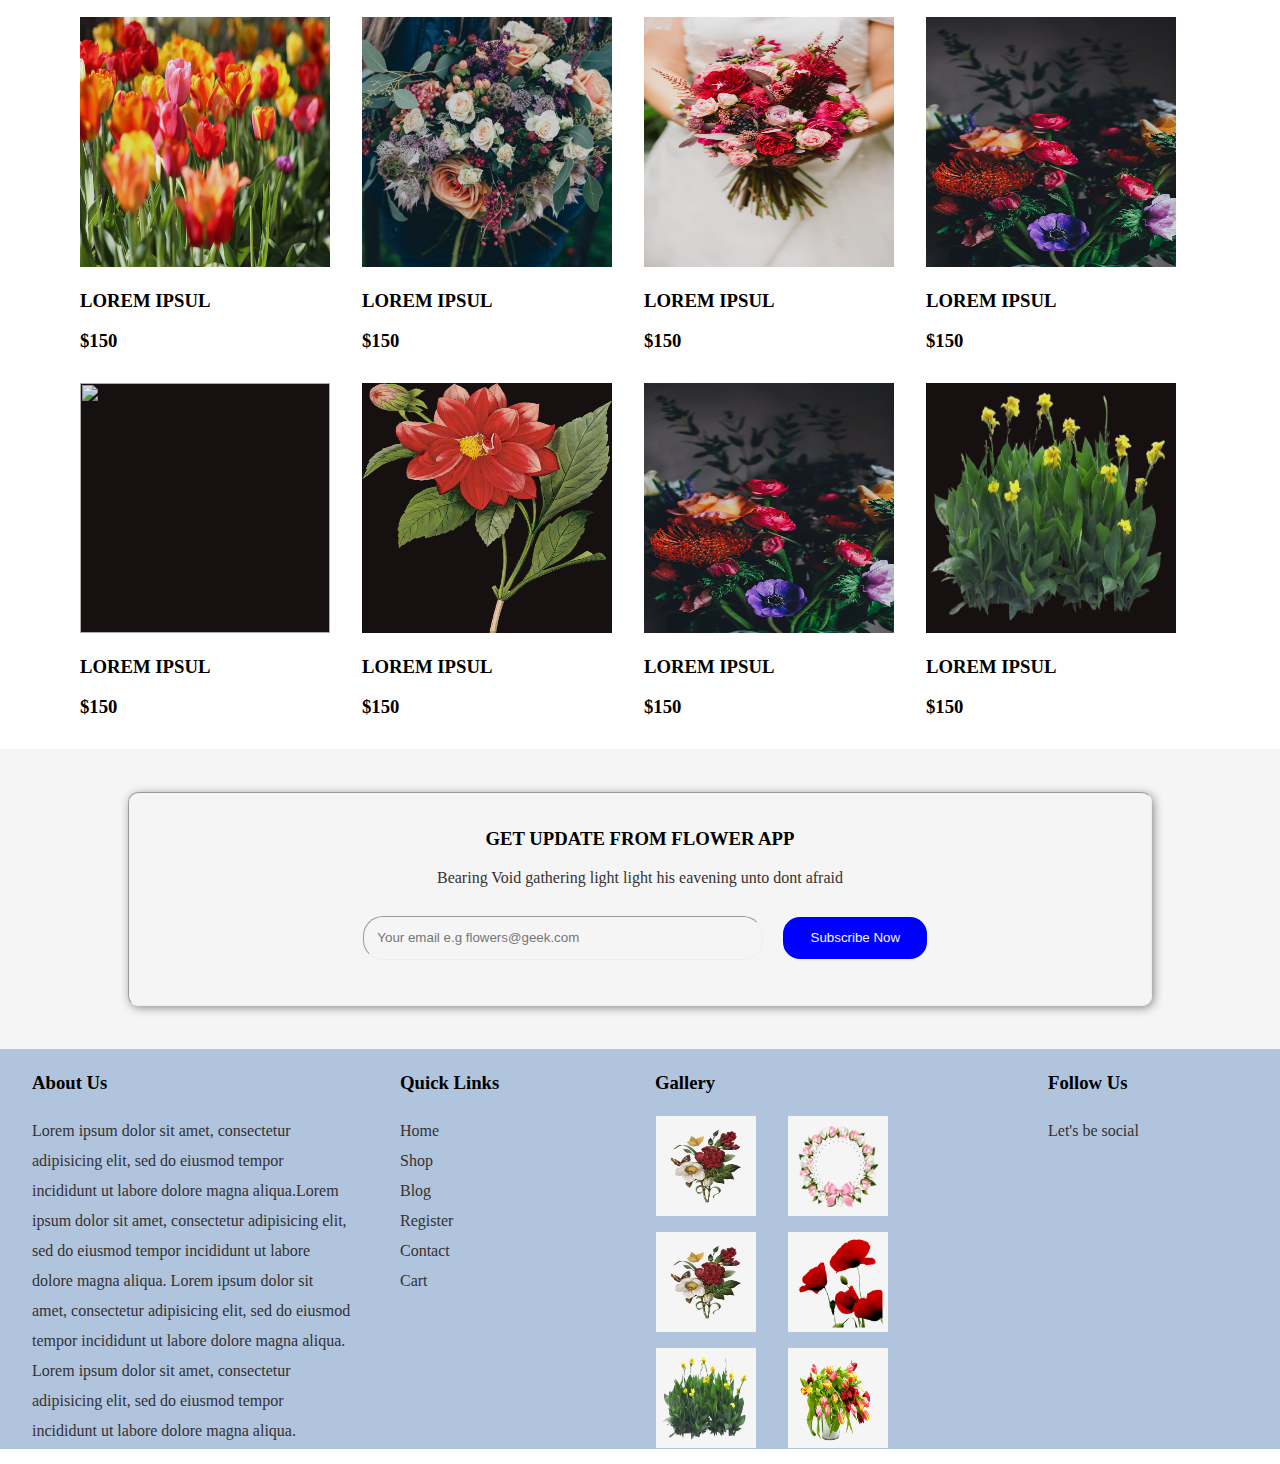
==== commit f04227ad: "Completed the index landing page for desktop" ====
--- a/index.html
+++ b/index.html
@@ -98,10 +98,28 @@
     </nav>
 
     <div class="banner">
-        <div class="left-banner"></div>
-        <div class="right-banner"></div>
+        <div class="banner-bg">
+            <div class="left-banner"></div>
+            <div class="right-banner"></div>
+        </div>
+        <div class="banner-image-text">
+            <img src="images/9.jpg" alt="Our banner image">
+            <div class="banner-text">
+                    <h2 style="font-weight: lighter">
+                        Lorem ipsum dolor sit amet
+                    </h2>
+                <h1>"Love is the flower you’ve got to let grow"</h1>
+                <p>
+                    Lorem ipsum dolor sit amet, consectetur adipiscing elit. 
+                    Etiam imperdiet nulla leo, non laoreet nisi porttitor nec. 
+                    In commodo elit quis elit feugiat, eget finibus elit varius.
+                    Etiam imperdiet nulla leo, non laoreet nisi porttitor nec. 
+                    In commodo elit quis elit feugiat, eget finibus elit varius.
+                </p>
+            </div>
+        </div>
     </div>
-
+    
     <div class="services">
         <div class="each-card">
             <i class="fas fa-headset"></i>
--- a/css/main.css
+++ b/css/main.css
@@ -94,24 +94,69 @@
 /***************** banner styling******* ******/
 body div.banner {
   height: 760px;
+  position: relative;
+}
+
+body div.banner .banner-bg {
   display: flex;
   margin-top: 0;
-}
-
-body div.banner .left-banner {
+  height: 100%;
+}
+
+body div.banner .banner-bg .left-banner {
   background-color: blue;
   height: 100%;
   width: 40%;
   margin: 0;
 }
 
-body div.banner .right-banner {
+body div.banner .banner-bg .right-banner {
   background-color: lightsteelblue;
   width: 60%;
   margin: 0;
 }
 
-/* banner styling done */
+body div.banner-image-text {
+  display: flex;
+  flex-direction: row;
+  position: absolute;
+  bottom: 0;
+  left: 100px;
+  /* justify-content: center */
+}
+
+body div.banner-image-text .banner-text {
+  display: flex;
+  justify-content: center;
+  /* align-items: center; */
+  flex-direction: column;
+  padding: 1em;
+  padding-right: 12em;
+  padding-left: 3em;
+  line-height: 30px;
+}
+
+body div.banner-image-text .banner-text h2 {
+  font-size: 30px;
+  font-family: "Roboto", sans-serif;
+  color: #555555;
+  margin-bottom: 12px;
+
+}
+
+body div.banner-image-text .banner-text h1 {
+  font-family: "Roboto", sans-serif;
+  font-size: 25px;
+  text-transform: uppercase;
+  font-weight: 700;
+}
+
+body div.banner-image-text img {
+  width: 600px;
+  height: 600px;
+}
+
+/*=============== banner styling done============== */
 
 /********* services styling start**** */
 body div.services {
